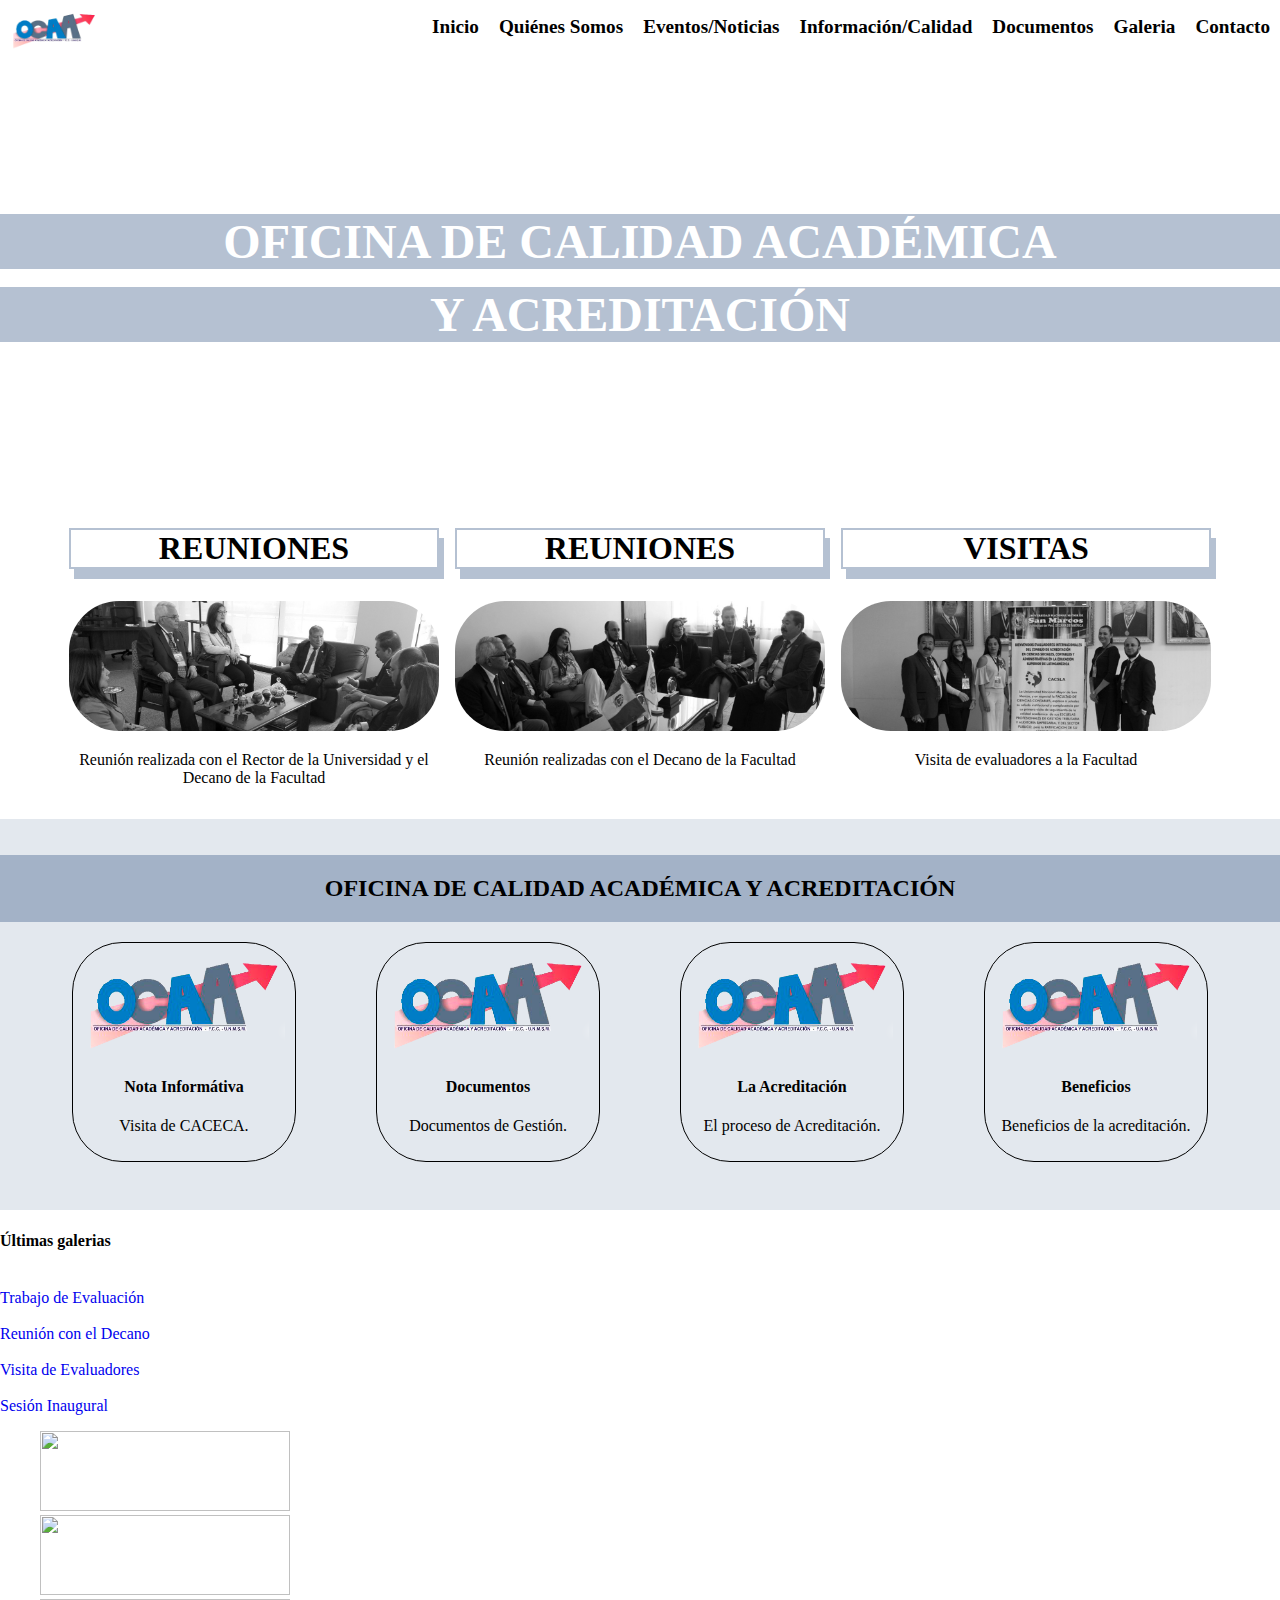
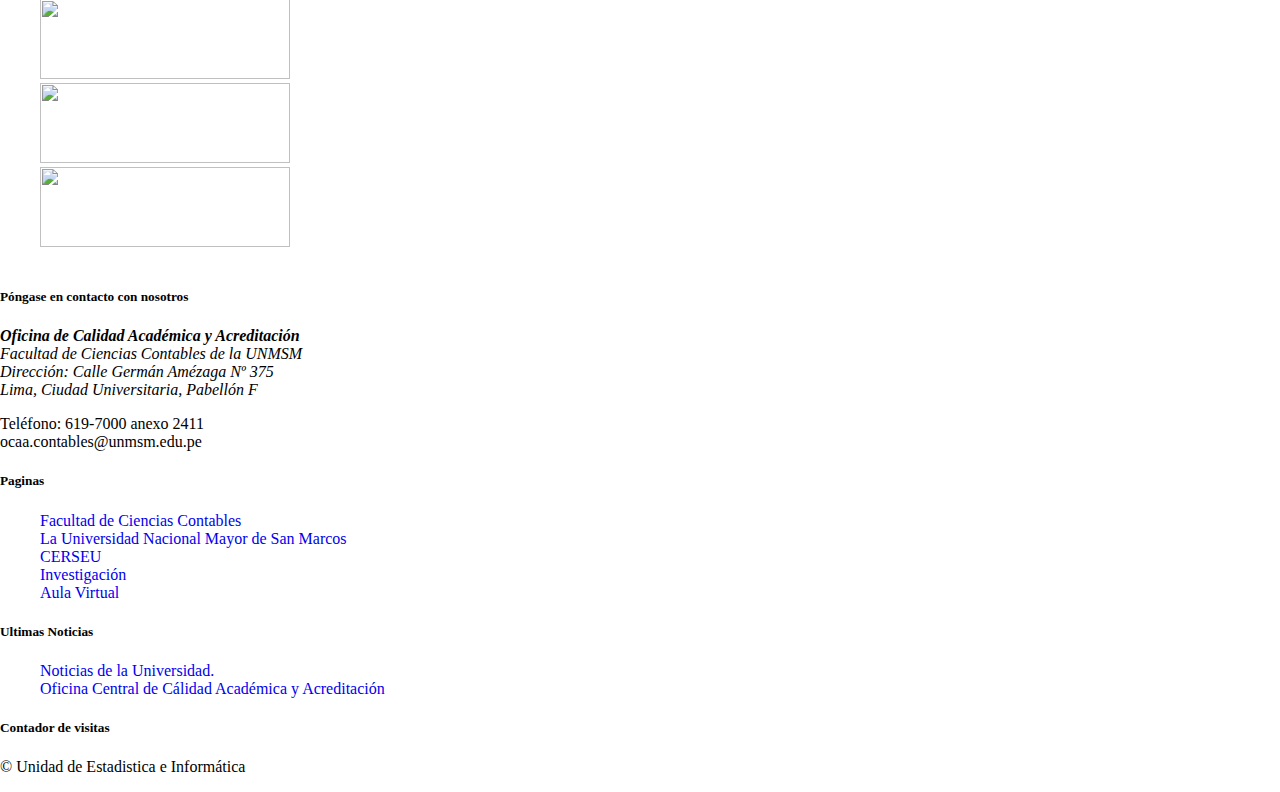
==== html/Index.html @ 667ca542 "Add files via upload" ====
<!DOCTYPE html>
<html lang="en">

<head>
    <meta charset="UTF-8">
    <meta http-equiv="X-UA-Compatible" content="IE=edge">
    <meta name="viewport" content="width=device-width, initial-scale=1.0">
    <title>Oficina de Calidad Académica y Acreditación</title>
    <link rel="stylesheet" href="/css/style.css">
    <link rel="icon" href="/img/logo-occaa.png" type="image/x-icon">

</head>

<body>
    <!-- start header -->
    <header>
        <div class="menu">
            <a href="index.html">
                <img src="/img/logo-occaa.png" />
            </a>
            <nav>
                <ul>
                    <li><a href="Index.html">Inicio</a></li>
                    <li><a href="#">Quiénes Somos<b class=" icon-angle-down"></b></a></li>
                    <li><a href="#">Eventos/Noticias<b class=" icon-angle-down"></b></a></li>
                    <li><a href="#">Información/Calidad<b class=" icon-angle-down"></b></a></li>
                    <li><a href="#">Documentos<b class=" icon-angle-down"></b></a></li>
                    <li><a href="#">Galeria<b class=" icon-angle-down"></b></a>
                    <li><a href="#">Contacto</a></li>
                </ul>
            </nav>
        </div>
        <section>
            <h1>OFICINA DE CALIDAD ACADÉMICA</h1>
            <br>
            <h1>Y ACREDITACIÓN</h1>
        </section>
    </header>
    <!-- end header -->
    <main>
        <article class="box">
            <section class="item">
                <h3>Reuniones</h3>
                <a href="http://ocaa.contabilidad.unmsm.edu.pe/galeria_visita_acreditacion22.07.html"><img
                        src="/img/ReunionRector.jpg" alt="" /></a>
                <p>Reunión realizada con el Rector de la Universidad y el Decano de la Facultad</p>
            </section>
            <section class="item">
                <h3>Reuniones</h3>
                <a href="http://ocaa.contabilidad.unmsm.edu.pe/galeria_visita_acreditacion22.07.html
                "><img src="/img/ReunionDecano.jpg" alt="" /></a>
                <p>Reunión realizadas con el Decano de la Facultad</p>
            </section>
            <section class="item">
                <h3 id="visita">Visitas</h3>
                <a href="http://ocaa.contabilidad.unmsm.edu.pe/galeria_visita_acreditacion23.07.html
                "><img src="/img/Visita.jpg" alt="" /></a>
                <p>Visita de evaluadores a la Facultad</p>
            </section>
        </article>
        <article class="content">
            <h2>OFICINA DE CALIDAD ACADÉMICA Y ACREDITACIÓN</h2>
            <a href="http://ocaa.contabilidad.unmsm.edu.pe/nota_caceca.html">
                <div class="info">
                    <img src="/img/logo-occaa.png" alt="">
                    <h4>Nota Informátiva</h4>
                    <p>Visita de CACECA.</p>
                </div>
            </a>
            <a href="http://ocaa.contabilidad.unmsm.edu.pe/documentos_gestion.html">
                <div class="info">
                    <img src="/img/logo-occaa.png" alt="">
                    <h4>Documentos</h4>
                    <p>Documentos de Gestión.</p>
                </div>
            </a>
            <a href="http://ocaa.contabilidad.unmsm.edu.pe/la_acreditacion.html">
                <div class="info">
                    <img src="/img/logo-occaa.png" alt="">
                    <h4>La Acreditación</h4>
                    <p>El proceso de Acreditación.</p>
                </div>
            </a>
            <a href="http://ocaa.contabilidad.unmsm.edu.pe/beneficios_acreditacion.html">
                <div class="info">
                    <img src="/img/logo-occaa.png" alt="">
                    <h4>Beneficios</h4>
                    <p>Beneficios de la acreditación.</p>
                </div>
            </a>
        </article>
        <article>
            <div class="row">
                <div class="col-lg-12">
                    <h4 class="heading">Últimas galerias</h4>
                    <div class="row">
                        <div class="container">
                            <div class="row">
                                <div class="col-lg-12">
                                    <div class="row">
                                        <div class="col-lg-3">
                                            <div class="box">
                                                <div class="icon">
                                                    <img src="img/works/5.jpg" alt="" />
                                                    <div class="box-bottom">
                                                        <a href="galeria_visita_acreditacion23.07.html"
                                                            target="blank">Trabajo de Evaluación</a>
                                                    </div>
                                                </div>
                                            </div>
                                        </div>

                                        <div class="col-lg-3">
                                            <div class="box">
                                                <div class="icon">
                                                    <img src="img/works/4.jpg" alt="" />
                                                    <div class="box-bottom">
                                                        <a href="galeria_visita_acreditacion22.07.html"
                                                            target="blank">Reunión con el Decano</a>
                                                    </div>
                                                </div>
                                            </div>
                                        </div>


                                        <div class="col-lg-3">
                                            <div class="box">
                                                <div class="icon">
                                                    <img src="img/works/3.jpg" alt="" />
                                                    <div class="box-bottom">
                                                        <a href="galeria_visita_evaluadores.html" target="blank">Visita
                                                            de Evaluadores</a>
                                                    </div>
                                                </div>
                                            </div>
                                        </div>

                                        <div class="col-lg-3">
                                            <div class="box">
                                                <div class="icon">
                                                    <img src="img/works/2.jpg" alt="" />
                                                    <div class="box-bottom">
                                                        <a href="galeria_sesion_inaugural.html" target="blank">Sesión
                                                            Inaugural</a>
                                                    </div>
                                                </div>
                                            </div>
                                        </div>


                                    </div>
        </article>
        <article id="inner-headline">
            <div class="container">
                <div class="row">

                    <ul id="carousel">
                        <li><a href="http://occaa.unmsm.edu.pe/" target="blank"><img width="250" height="80" alt=""
                                    src="img/ocaa.png" /></a></li>
                        <li><a href="https://www.sineace.gob.pe/" target="blank"><img width="250" height="80" alt=""
                                    src="img/sineace.jpg" /></a></li>
                        <li><a href="https://www.sunedu.gob.pe/" target="blank"><img width="250" height="80" alt=""
                                    src="img/sunedu.png" /></a></li>
                        <li><a href="http://occaa.unmsm.edu.pe/" target="blank"><img width="250" height="80" alt=""
                                    src="img/ocaa.png" /></a></li>
                        <li><a href="https://www.sineace.gob.pe/" target="blank"><img width="250" height="80" alt=""
                                    src="img/sineace.jpg" /></a></li>
                    </ul>
                </div>
            </div>
        </article>
    </main>
    <footer>
        <div class="container">
            <div class="row">
                <div class="col-lg-3">
                    <div class="widget">
                        <h5 class="widgetheading">Póngase en contacto con nosotros</h5>
                        <address>
                            <strong>Oficina de Calidad Académica y Acreditación</strong><br>
                            Facultad de Ciencias Contables de la UNMSM<br>
                            Dirección: Calle Germán Amézaga Nº 375 <br>
                            Lima, Ciudad Universitaria, Pabellón F
                        </address>
                        <p>
                            <i class="icon-phone"></i>Teléfono: 619-7000 anexo 2411<br>
                            <i class="icon-envelope-alt"></i>ocaa.contables@unmsm.edu.pe
                        </p>
                    </div>
                </div>
                <div class="col-lg-3">
                    <div class="widget">
                        <h5 class="widgetheading">Paginas</h5>
                        <ul class="link-list">
                            <li><a href="http://contabilidad.unmsm.edu.pe/" target="blank">Facultad de Ciencias
                                    Contables</a></li>
                            <li><a href="http://unmsm.edu.pe/" target="blank">La Universidad Nacional Mayor de San
                                    Marcos</a></li>
                            <li><a href="http://ceups.contabilidad.unmsm.edu.pe/" target="blank">CERSEU</a></li>
                            <li><a href="http://investigacion.contabilidad.unmsm.edu.pe/"
                                    target="blank">Investigación</a></li>
                            <li><a href="http://aulavirtual.contabilidad.unmsm.edu.pe/login/index.php"
                                    target="blank">Aula Virtual</a></li>
                        </ul>
                    </div>
                </div>
                <div class="col-lg-3">
                    <div class="widget">
                        <h5 class="widgetheading">Ultimas Noticias</h5>
                        <ul class="link-list">
                            <li><a href="http://www.unmsm.edu.pe/noticias/" target="blank">Noticias de la
                                    Universidad.</a></li>
                            <li><a href="http://occaa.unmsm.edu.pe/" target="blank">Oficina Central de Cálidad
                                    Académica y Acreditación</a></li>

                        </ul>
                    </div>
                </div>
                <div class="col-lg-3">
                    <div class="widget">
                        <h5 class="widgetheading">Contador de visitas</h5>
                        <div>
                            <script type="text/javascript"
                                src="https://counter3.fcs.ovh/private/counter.js?c=6e430f12d75ce36c3031a7ba580bb136"></script>
                            <noscript><a href="https://www.contadorvisitasgratis.com" title="contadores de visitas"><img
                                        src="https://counter3.fcs.ovh/private/contadorvisitasgratis.php?c=6e430f12d75ce36c3031a7ba580bb136"
                                        border="0" title="contadores de visitas"
                                        alt="contadores de visitas"></a></noscript>

                        </div>
                        <div class="clear">
                        </div>
                    </div>
                </div>
            </div>
        </div>
        <div id="sub-footer">
            <div class="container">
                <div class="row">
                    <div class="col-lg-6">
                        <div class="copyright">
                            <p>
                                <span>&copy; Unidad de Estadistica e Informática </span>
                            </p>
                        </div>
                    </div>

                </div>
            </div>
        </div>
    </footer>

    <a href="#" class="scrollup"><i class="fa fa-angle-up active"></i></a>
    <!-- javascript
    ================================================== -->
    <!-- Placed at the end of the document so the pages load faster -->
    <script src="js/jquery.js"></script>
    <script src="js/jquery.easing.1.3.js"></script>
    <script src="js/bootstrap.min.js"></script>
    <script src="js/jquery.fancybox.pack.js"></script>
    <script src="js/jquery.fancybox-media.js"></script>
    <script src="js/google-code-prettify/prettify.js"></script>
    <script src="js/portfolio/jquery.quicksand.js"></script>
    <script src="js/portfolio/setting.js"></script>
    <script src="js/jquery.flexslider.js"></script>
    <script src="js/animate.js"></script>
    <script src="js/custom.js"></script>
</body>

</html>
---- css/style.css ----
/* GENERAL */
li {
    list-style: none;
}

a {
    text-decoration: none;
}

/* FIN GENERAL */
body {
    display: grid;
    grid-template-areas:
        "header"
        "main"
        "footer";
    grid-template-columns: 1fr;
    margin: 0 auto;
}

/* HEADER */
header {
    grid-area: header;
    background-image: url("/img/Fachada_Facultad_Contabilidad_UNMSM.jpg");
    background-position: 50% 0 50% 50%;
    background-size: cover;
    background-repeat: no-repeat;
    max-height: 480px;
    margin: 0;
}

header section {
    padding: 10rem 0;
    text-align: center;
    align-items: center;
}

header section h1 {
    margin: 0;
    color: white;
    font-size: 3rem;
    font-weight: bold;
    background-color: rgba(163, 178, 199, 80%);
    /* display: inline-flex; */
}

header div a img {
    height: 40px;
    margin: 10px 0px 0px 10px;
}

.menu {
    margin: 0px;
}

nav {
    float: right;
    text-align: center;
}

nav ul {
    align-items: center;
    padding: 0px;
}

nav ul li {
    margin: 0px 5px 20px 5px;
    float: left;

}

nav ul li a {
    margin: 5px;
    color: black;
    font-weight: bold;
    font-size: 1.2rem;

}

nav ul li a:hover {
    background-color: rgb(213, 201, 199);
    color: white;
    transition-duration: 0.3s;
}

/* MAIN */
main {
    grid-area: main;
}

article.box {
    display: flex;
    flex-direction: row;
    flex-wrap: wrap;
    gap: 1rem;
    justify-content: center;
    text-align: center;
    padding: 1rem 1rem;
    position: relative;
}

.item {
    max-width: 370px
}

section.item h3 {
    box-shadow: 5px 10px #a3b2c7cc;
    border: 2px solid rgba(163, 178, 199, 80%);
    text-transform: uppercase;
    font-size: 2rem;
    transition: 0.3s all;
    /* position:absolute; */
    transition: 0.3s all;
    /* transform: translate(50%); */
    z-index: 2;
}

/* #visita{
    transform: translate(100%);
} */
section.item img {
    filter: grayscale(1);
    top: 0;
    width: 100%;
    height: auto;
    object-fit: cover;
    border-radius: 50px;
}

/* section.item:hover > h3{
    opacity: 0;
} */
section.item img:hover {
    filter: grayscale(0);
}
.content {
    text-align: center;
    align-items: center;
    justify-content: center;
    background-color: rgba(163, 178, 199, 30%);
    display: flex;
    flex-direction: row;
    gap: 0 5rem;
    flex-wrap: wrap;
    padding: 1rem 0 3rem 0;
}
.content > h2{
    background-color: rgba(163, 178, 199, 100%);
    width: 100%;
    padding: 20px 0 20px 0;
}
.info{
    color: black;
    padding: 10px;
    border: 1px solid black ;
    border-radius: 50px;
}
.info img{
    width: 202px;
    height: 100px;
}
.info:hover{
    box-shadow: 5px 10px;
    background-color: white;
}
/* @MEDIA QUERY */
@media screen and (max-width:965px) {
    nav ul li a {
        font-size: 1.0rem;
    }

    header div a img {
        height: 35px;
    }
}

@media screen and (max-width:835px) {
    nav ul li a {
        font-size: 0.95rem;
    }

    header div a img {
        height: 30px;
    }

    header section h1 {
        display: inline;
        padding: 1px;
    }
}

@media screen and (max-width:798px) {
    nav ul li a {
        font-size: 0.9rem;
    }

    header div a img {
        height: 30px;
    }
}

@media screen and (max-width:765px) {
    nav ul li a {
        font-size: 0.85rem;
    }

    header div a img {
        height: 25px;
    }
}

@media screen and (max-width:725px) {
    nav ul li a {
        font-size: 0.80rem;
    }

    header div a img {
        height: 25px;
    }
}

@media screen and (max-width:700px) {
    nav ul li a {
        font-size: 0.75rem;
    }

    header div a img {
        height: 25px;
    }
}

@media screen and (max-width:670px) {
    nav ul li a {
        font-size: 0.70rem;
    }

    header div a img {
        height: 25px;
    }
}

@media screen and (max-width:640px) {
    nav ul li a {
        font-size: 0.65rem;
    }

    header div a img {
        height: 25px;
    }
}

@media screen and (max-width:610px) {
    nav ul li a {
        font-size: 0.63rem;
    }

    header div a img {
        height: 20px;
    }
}
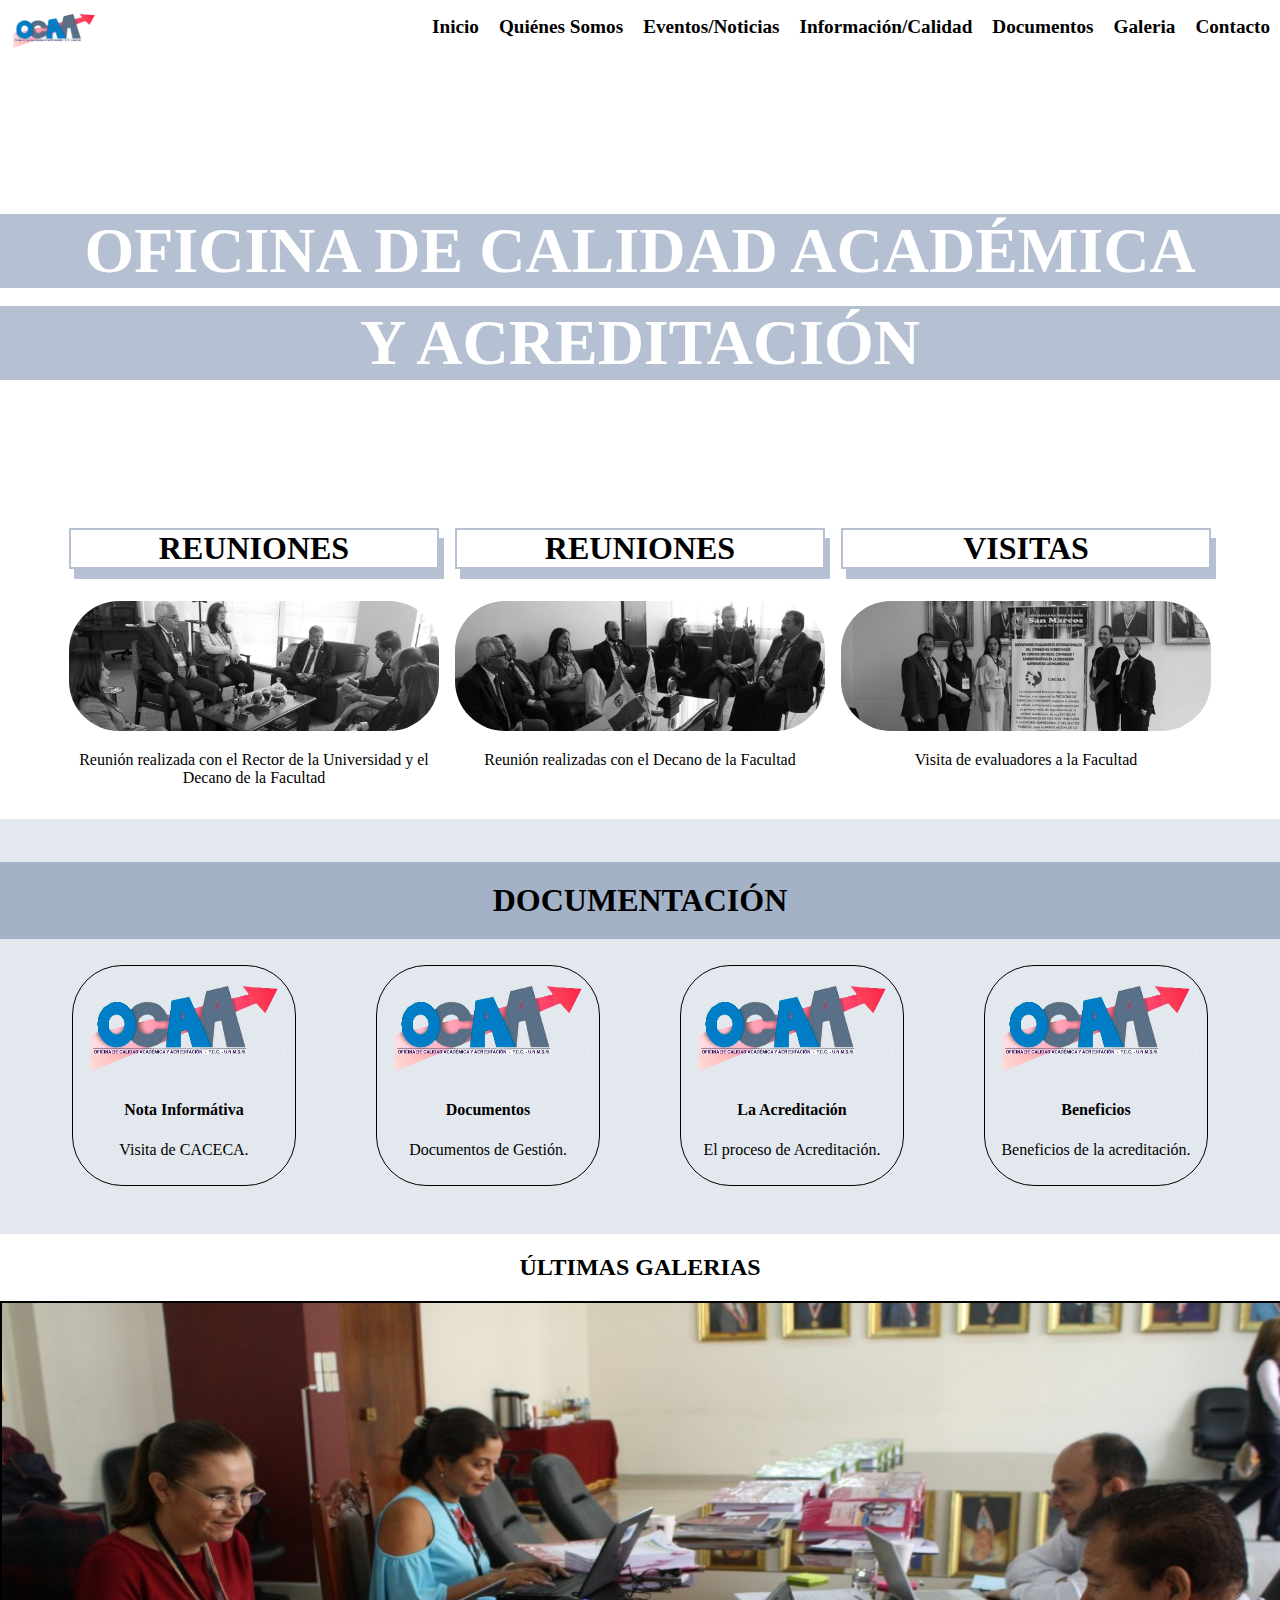
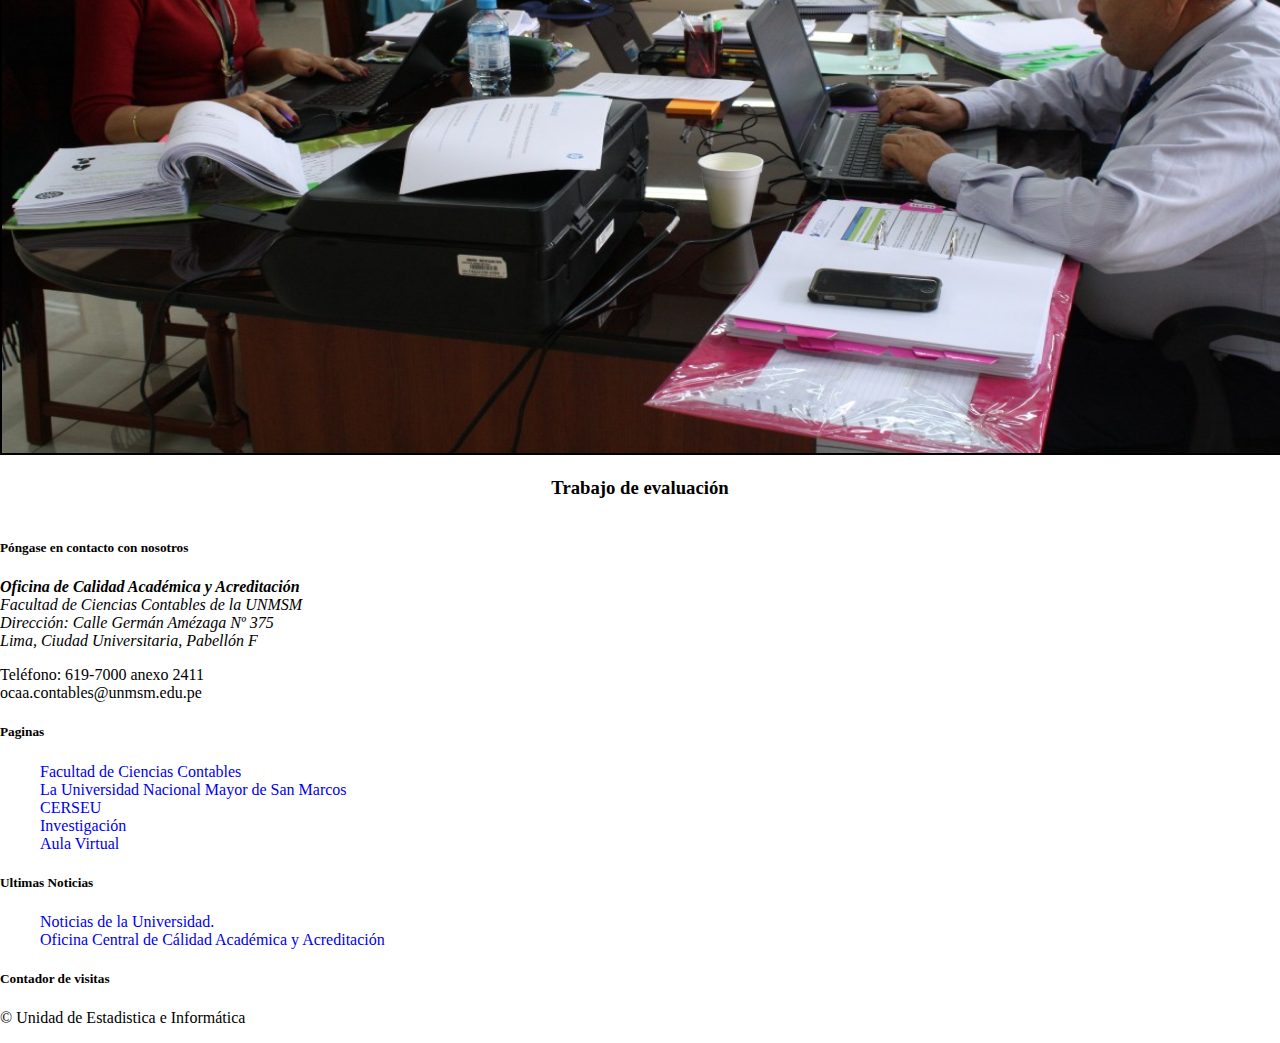
==== commit 777c4701: "Avance slider" ====
--- a/html/Index.html
+++ b/html/Index.html
@@ -59,7 +59,7 @@
             </section>
         </article>
         <article class="content">
-            <h2>OFICINA DE CALIDAD ACADÉMICA Y ACREDITACIÓN</h2>
+            <h2>DOCUMENTACIÓN</h2>
             <a href="http://ocaa.contabilidad.unmsm.edu.pe/nota_caceca.html">
                 <div class="info">
                     <img src="/img/logo-occaa.png" alt="">
@@ -89,84 +89,15 @@
                 </div>
             </a>
         </article>
-        <article>
-            <div class="row">
-                <div class="col-lg-12">
-                    <h4 class="heading">Últimas galerias</h4>
-                    <div class="row">
-                        <div class="container">
-                            <div class="row">
-                                <div class="col-lg-12">
-                                    <div class="row">
-                                        <div class="col-lg-3">
-                                            <div class="box">
-                                                <div class="icon">
-                                                    <img src="img/works/5.jpg" alt="" />
-                                                    <div class="box-bottom">
-                                                        <a href="galeria_visita_acreditacion23.07.html"
-                                                            target="blank">Trabajo de Evaluación</a>
-                                                    </div>
-                                                </div>
-                                            </div>
-                                        </div>
-
-                                        <div class="col-lg-3">
-                                            <div class="box">
-                                                <div class="icon">
-                                                    <img src="img/works/4.jpg" alt="" />
-                                                    <div class="box-bottom">
-                                                        <a href="galeria_visita_acreditacion22.07.html"
-                                                            target="blank">Reunión con el Decano</a>
-                                                    </div>
-                                                </div>
-                                            </div>
-                                        </div>
-
-
-                                        <div class="col-lg-3">
-                                            <div class="box">
-                                                <div class="icon">
-                                                    <img src="img/works/3.jpg" alt="" />
-                                                    <div class="box-bottom">
-                                                        <a href="galeria_visita_evaluadores.html" target="blank">Visita
-                                                            de Evaluadores</a>
-                                                    </div>
-                                                </div>
-                                            </div>
-                                        </div>
-
-                                        <div class="col-lg-3">
-                                            <div class="box">
-                                                <div class="icon">
-                                                    <img src="img/works/2.jpg" alt="" />
-                                                    <div class="box-bottom">
-                                                        <a href="galeria_sesion_inaugural.html" target="blank">Sesión
-                                                            Inaugural</a>
-                                                    </div>
-                                                </div>
-                                            </div>
-                                        </div>
-
-
-                                    </div>
-        </article>
-        <article id="inner-headline">
-            <div class="container">
-                <div class="row">
-
-                    <ul id="carousel">
-                        <li><a href="http://occaa.unmsm.edu.pe/" target="blank"><img width="250" height="80" alt=""
-                                    src="img/ocaa.png" /></a></li>
-                        <li><a href="https://www.sineace.gob.pe/" target="blank"><img width="250" height="80" alt=""
-                                    src="img/sineace.jpg" /></a></li>
-                        <li><a href="https://www.sunedu.gob.pe/" target="blank"><img width="250" height="80" alt=""
-                                    src="img/sunedu.png" /></a></li>
-                        <li><a href="http://occaa.unmsm.edu.pe/" target="blank"><img width="250" height="80" alt=""
-                                    src="img/ocaa.png" /></a></li>
-                        <li><a href="https://www.sineace.gob.pe/" target="blank"><img width="250" height="80" alt=""
-                                    src="img/sineace.jpg" /></a></li>
-                    </ul>
-                </div>
+        <article class="pictures">
+            <h2>ÚLTIMAS GALERIAS</h2>
+            <div class="slider">
+                <ul>
+                    <li><img src="/img/Trabajo evaluacion.jpg" alt=""><h3>Trabajo de evaluación</h3></li>
+                    <li><img src="/img/Reunion con el decano.jpg" alt=""></li>
+                    <li><img src="/img/Visita evaluadores.jpg" alt=""></li>
+                    <li><img src="/img/Sesion Inugural.jpg" alt=""></li>
+                </ul>
             </div>
         </article>
     </main>
--- a/css/style.css
+++ b/css/style.css
@@ -38,7 +38,7 @@
 header section h1 {
     margin: 0;
     color: white;
-    font-size: 3rem;
+    font-size: 4rem;
     font-weight: bold;
     background-color: rgba(163, 178, 199, 80%);
     /* display: inline-flex; */
@@ -87,7 +87,7 @@
 main {
     grid-area: main;
 }
-
+    /* BOX */
 article.box {
     display: flex;
     flex-direction: row;
@@ -133,6 +133,7 @@
 section.item img:hover {
     filter: grayscale(0);
 }
+    /* CONTENT */
 .content {
     text-align: center;
     align-items: center;
@@ -143,11 +144,14 @@
     gap: 0 5rem;
     flex-wrap: wrap;
     padding: 1rem 0 3rem 0;
+    position: relative;
 }
 .content > h2{
+    font-size: 2rem;
     background-color: rgba(163, 178, 199, 100%);
     width: 100%;
     padding: 20px 0 20px 0;
+    display: inline;
 }
 .info{
     color: black;
@@ -163,6 +167,51 @@
     box-shadow: 5px 10px;
     background-color: white;
 }
+
+    /*PICTURE */
+.pictures{
+    text-align: center;
+}
+.slider{
+    width: 100%;
+    margin: auto;
+    overflow: hidden;
+    position: relative;
+}
+.sliders ul h3{
+    z-index: 2;
+    position: absolute;
+}
+.slider ul li img{
+    width: 100%;
+    height: 750px;
+    border: 2px solid black;
+}
+.slider ul{
+    padding: 0;
+    margin: 0;
+    display: flex;
+    width: 400%;
+
+    animation: slider 18s infinite;
+    animation-timing-function: linear;
+}
+.slider li{
+    width: 100%;
+}
+
+/* ANIMACIONES */
+@keyframes slider{
+    0% {margin-left: 0;}
+    20% {margin-left: 0;}
+    25% {margin-left: -100%;}
+    45% {margin-left: -100%;}
+    50% {margin-left: -200%;}
+    70% {margin-left: -200%;}
+    75% {margin-left: -300%;}
+    100% {margin-left: -300%;}
+}
+
 /* @MEDIA QUERY */
 @media screen and (max-width:965px) {
     nav ul li a {
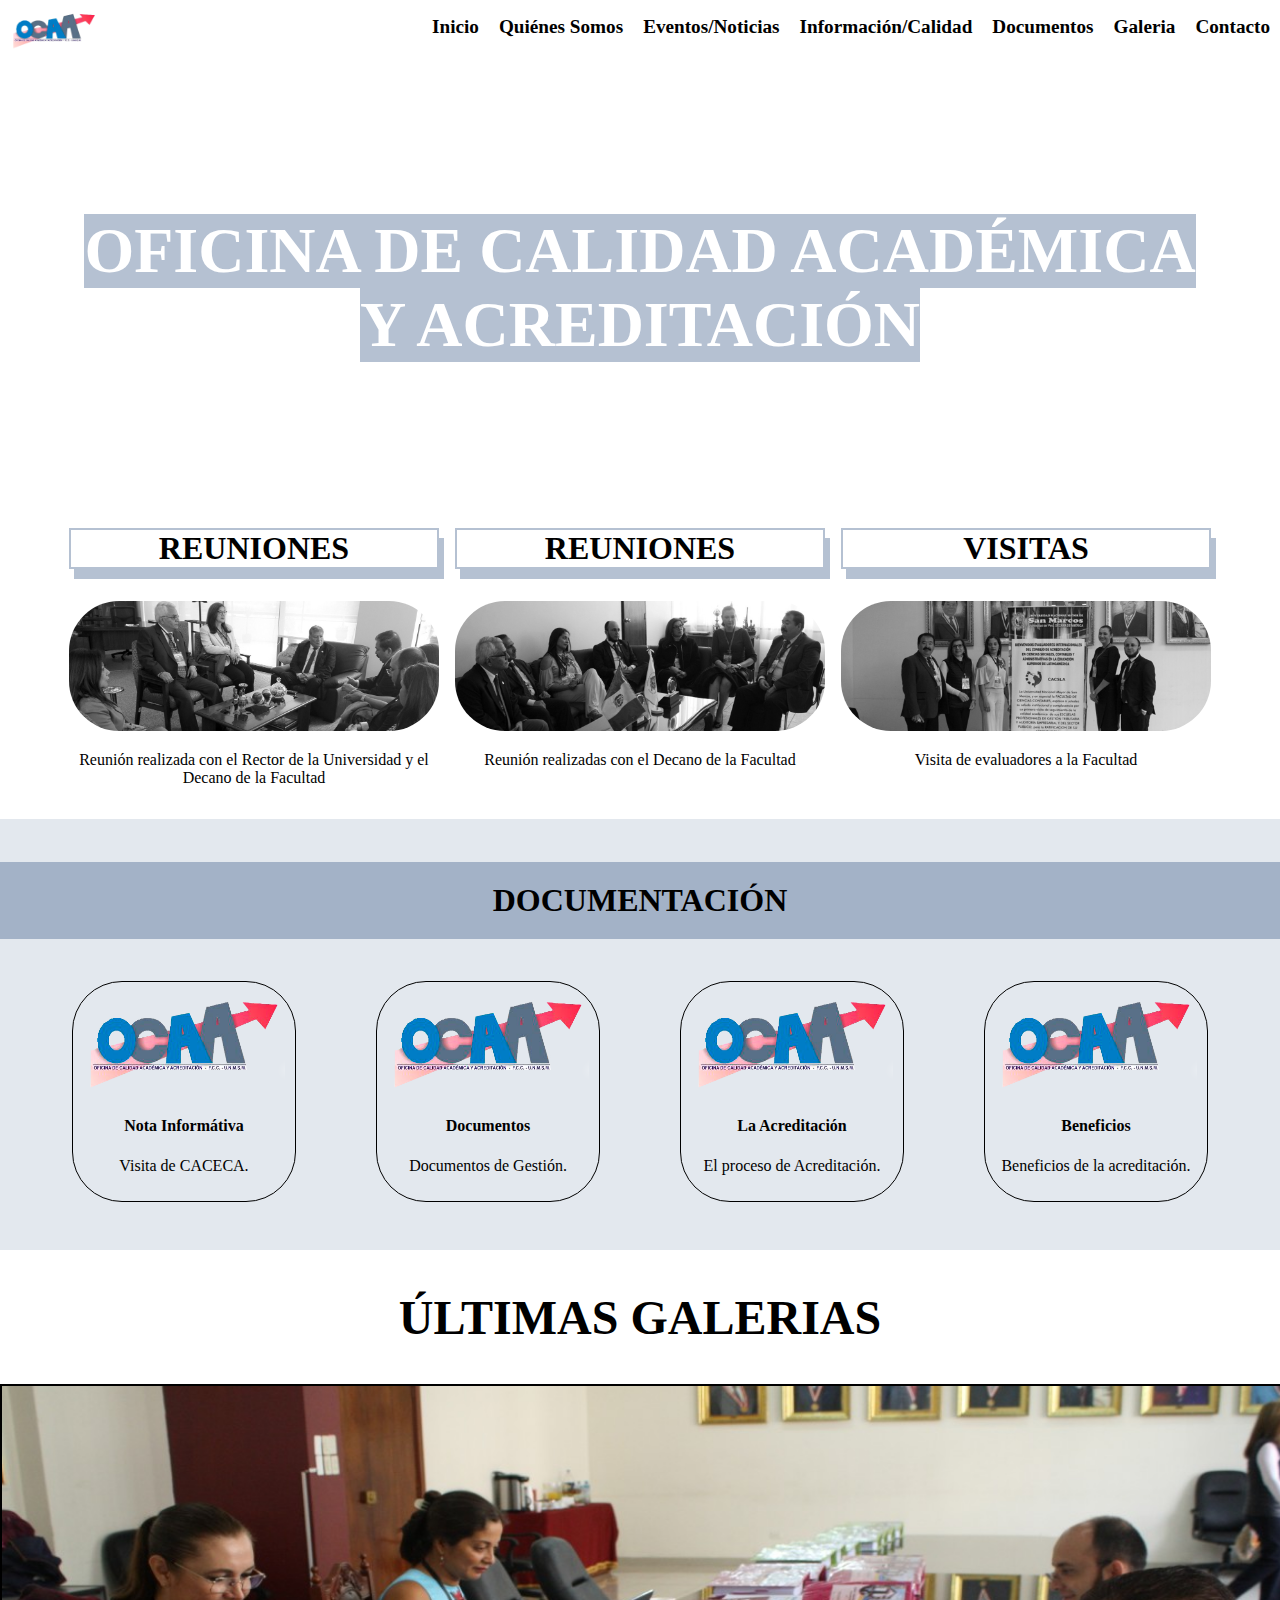
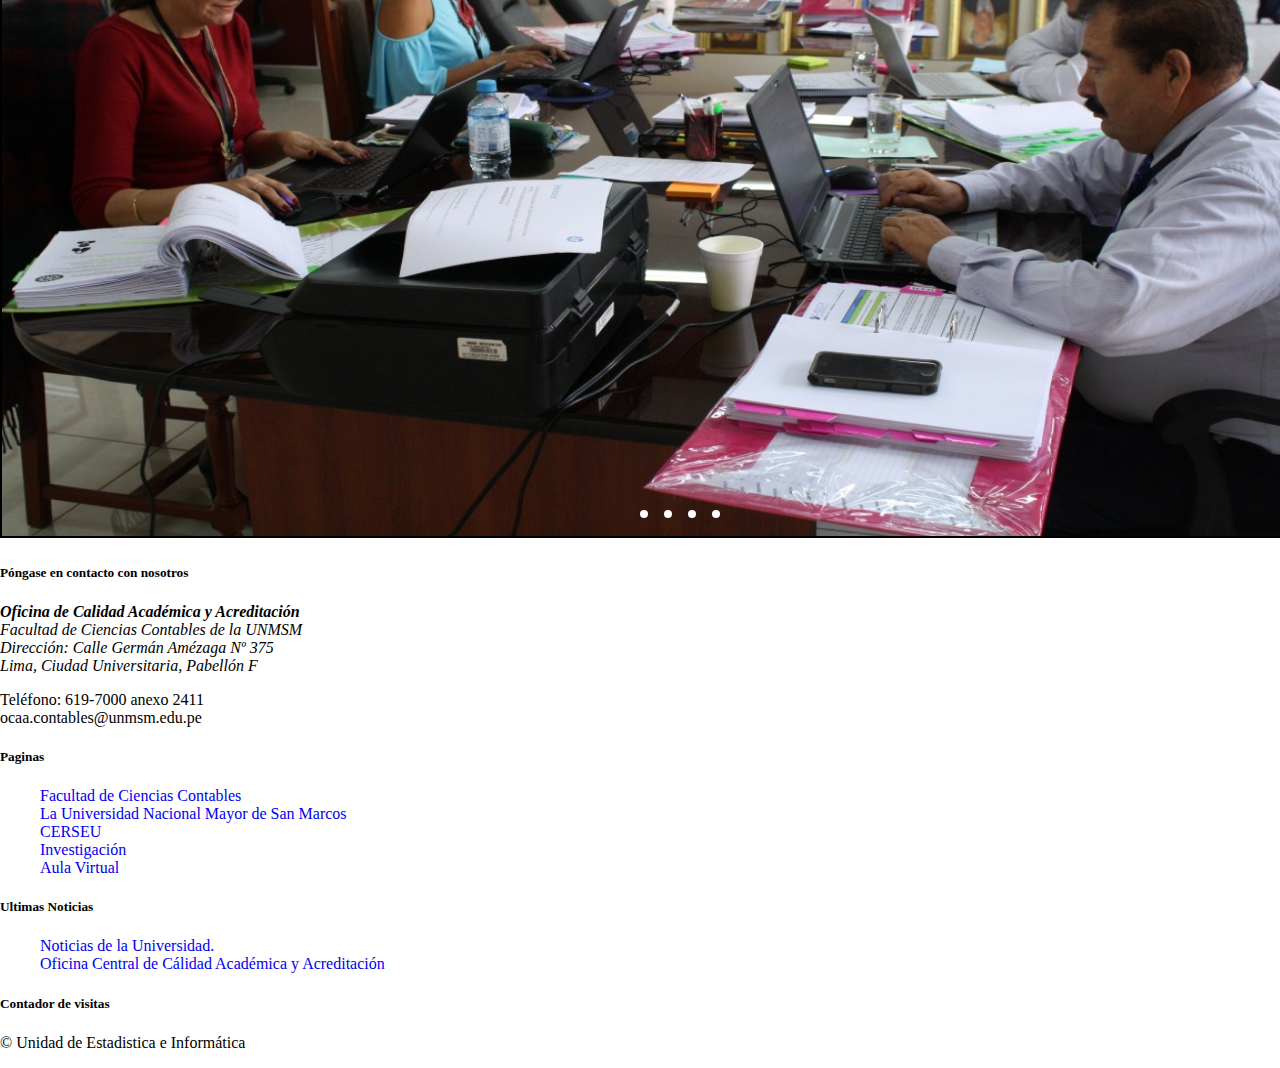
==== commit 306e6643: "Bottom Slider" ====
--- a/html/Index.html
+++ b/html/Index.html
@@ -91,14 +91,20 @@
         </article>
         <article class="pictures">
             <h2>ÚLTIMAS GALERIAS</h2>
-            <div class="slider">
+            <section class="slider">
                 <ul>
-                    <li><img src="/img/Trabajo evaluacion.jpg" alt=""><h3>Trabajo de evaluación</h3></li>
-                    <li><img src="/img/Reunion con el decano.jpg" alt=""></li>
-                    <li><img src="/img/Visita evaluadores.jpg" alt=""></li>
-                    <li><img src="/img/Sesion Inugural.jpg" alt=""></li>
+                    <li><img id="slider-1" src="/img/Trabajo evaluacion.jpg" alt=""></li>
+                    <li><img id="slider-2" src="/img/Reunion con el decano.jpg" alt=""></li>
+                    <li><img id="slider-3" src="/img/Visita evaluadores.jpg" alt=""></li>
+                    <li><img id="slider-4" src="/img/Sesion Inugural.jpg" alt=""></li>
                 </ul>
-            </div>
+                <div class="slider-bottom">
+                    <a href="#slider-1"></a>
+                    <a href="#slider-2"></a>
+                    <a href="#slider-3"></a>
+                    <a href="#slider-4"></a>
+                </div>
+            </section>
         </article>
     </main>
     <footer>
--- a/css/style.css
+++ b/css/style.css
@@ -41,7 +41,7 @@
     font-size: 4rem;
     font-weight: bold;
     background-color: rgba(163, 178, 199, 80%);
-    /* display: inline-flex; */
+    display: inline-flex;
 }
 
 header div a img {
@@ -141,7 +141,7 @@
     background-color: rgba(163, 178, 199, 30%);
     display: flex;
     flex-direction: row;
-    gap: 0 5rem;
+    gap: 1rem 5rem;
     flex-wrap: wrap;
     padding: 1rem 0 3rem 0;
     position: relative;
@@ -159,6 +159,7 @@
     border: 1px solid black ;
     border-radius: 50px;
 }
+
 .info img{
     width: 202px;
     height: 100px;
@@ -168,20 +169,21 @@
     background-color: white;
 }
 
-    /*PICTURE */
+    /*PICTURES */
 .pictures{
     text-align: center;
+}
+.pictures h2{
+    font-size: 3rem;
 }
 .slider{
     width: 100%;
     margin: auto;
     overflow: hidden;
     position: relative;
-}
-.sliders ul h3{
-    z-index: 2;
-    position: absolute;
-}
+    z-index: 1;
+}
+
 .slider ul li img{
     width: 100%;
     height: 750px;
@@ -200,6 +202,23 @@
     width: 100%;
 }
 
+.slider-bottom{
+    display: flex;
+    column-gap: 1rem;
+    position: absolute;
+    bottom: 1.5rem;
+    left: 50%;
+    /* transform: translateX(-50%); */
+    z-index: 2;
+}
+
+.slider-bottom a{
+
+    width: .5rem;
+    height: .5rem;
+    border-radius: 50%;
+    background-color: #ffff;
+}
 /* ANIMACIONES */
 @keyframes slider{
     0% {margin-left: 0;}
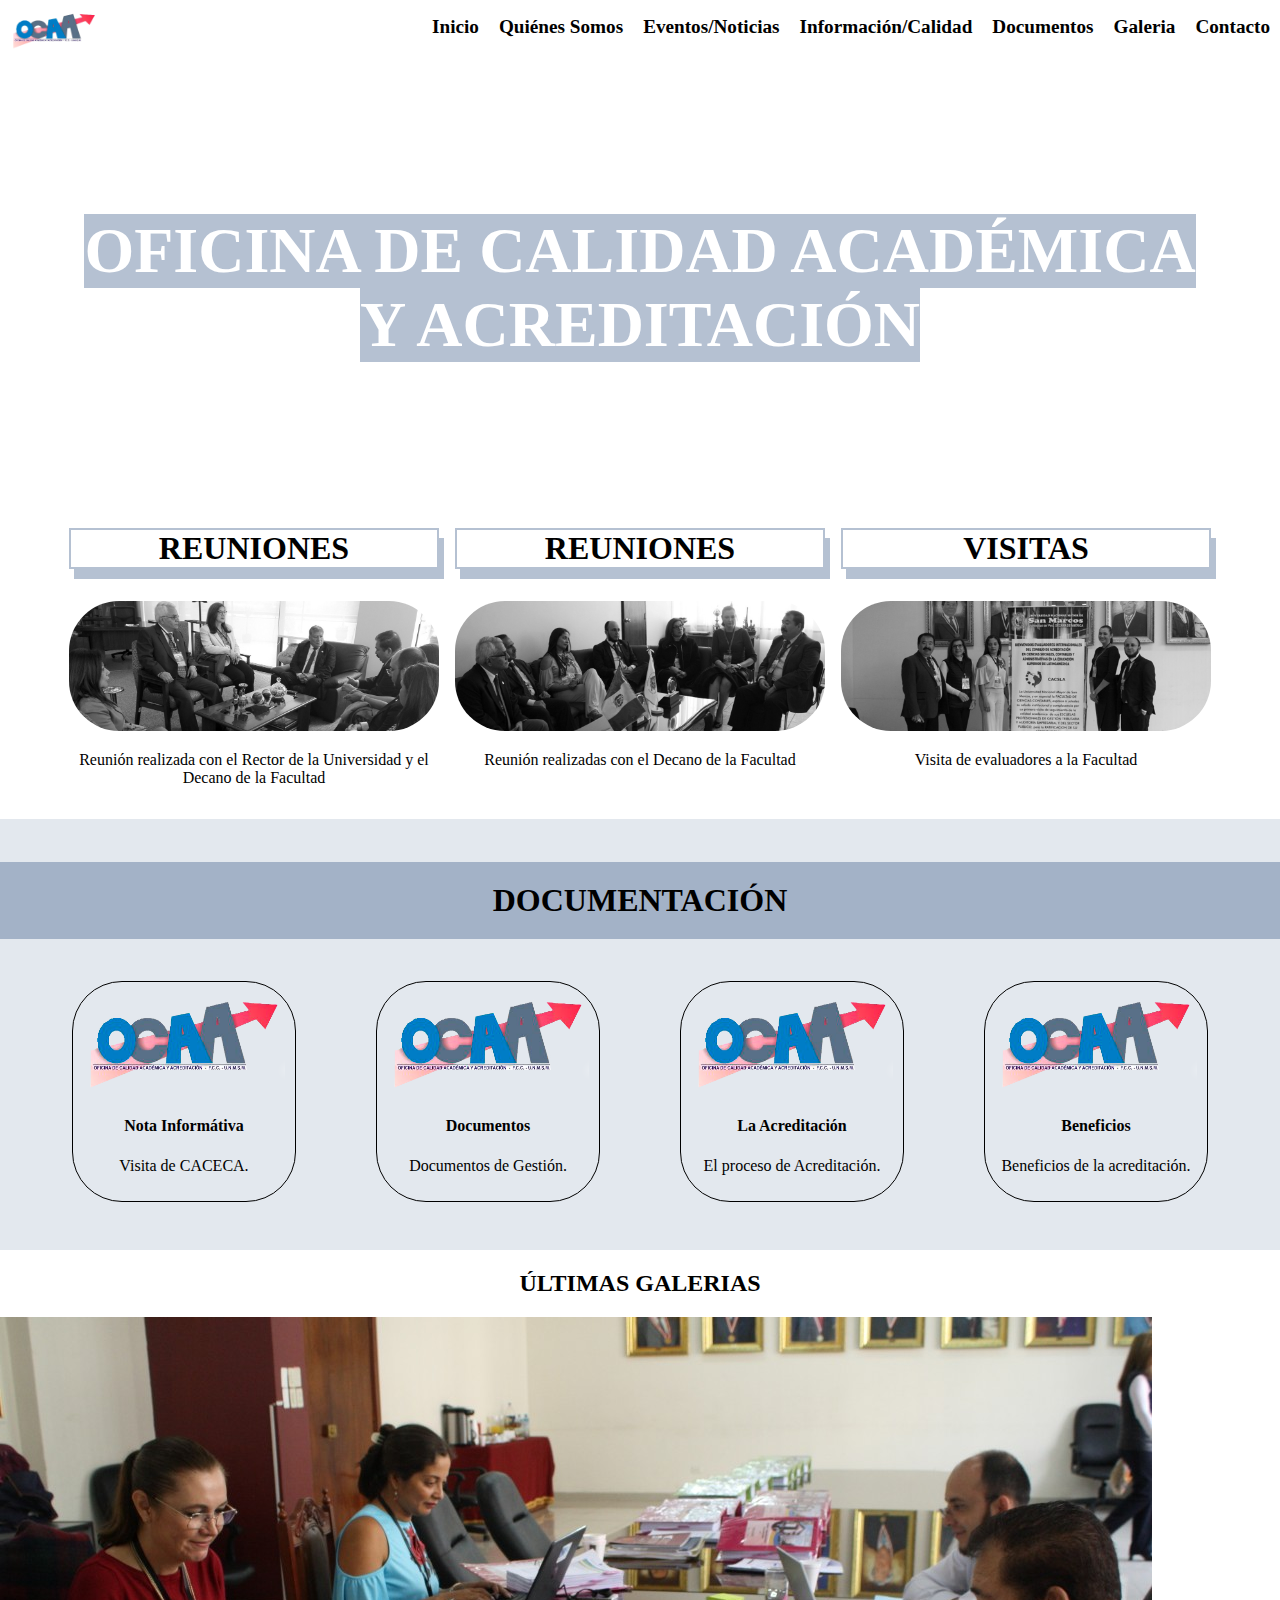
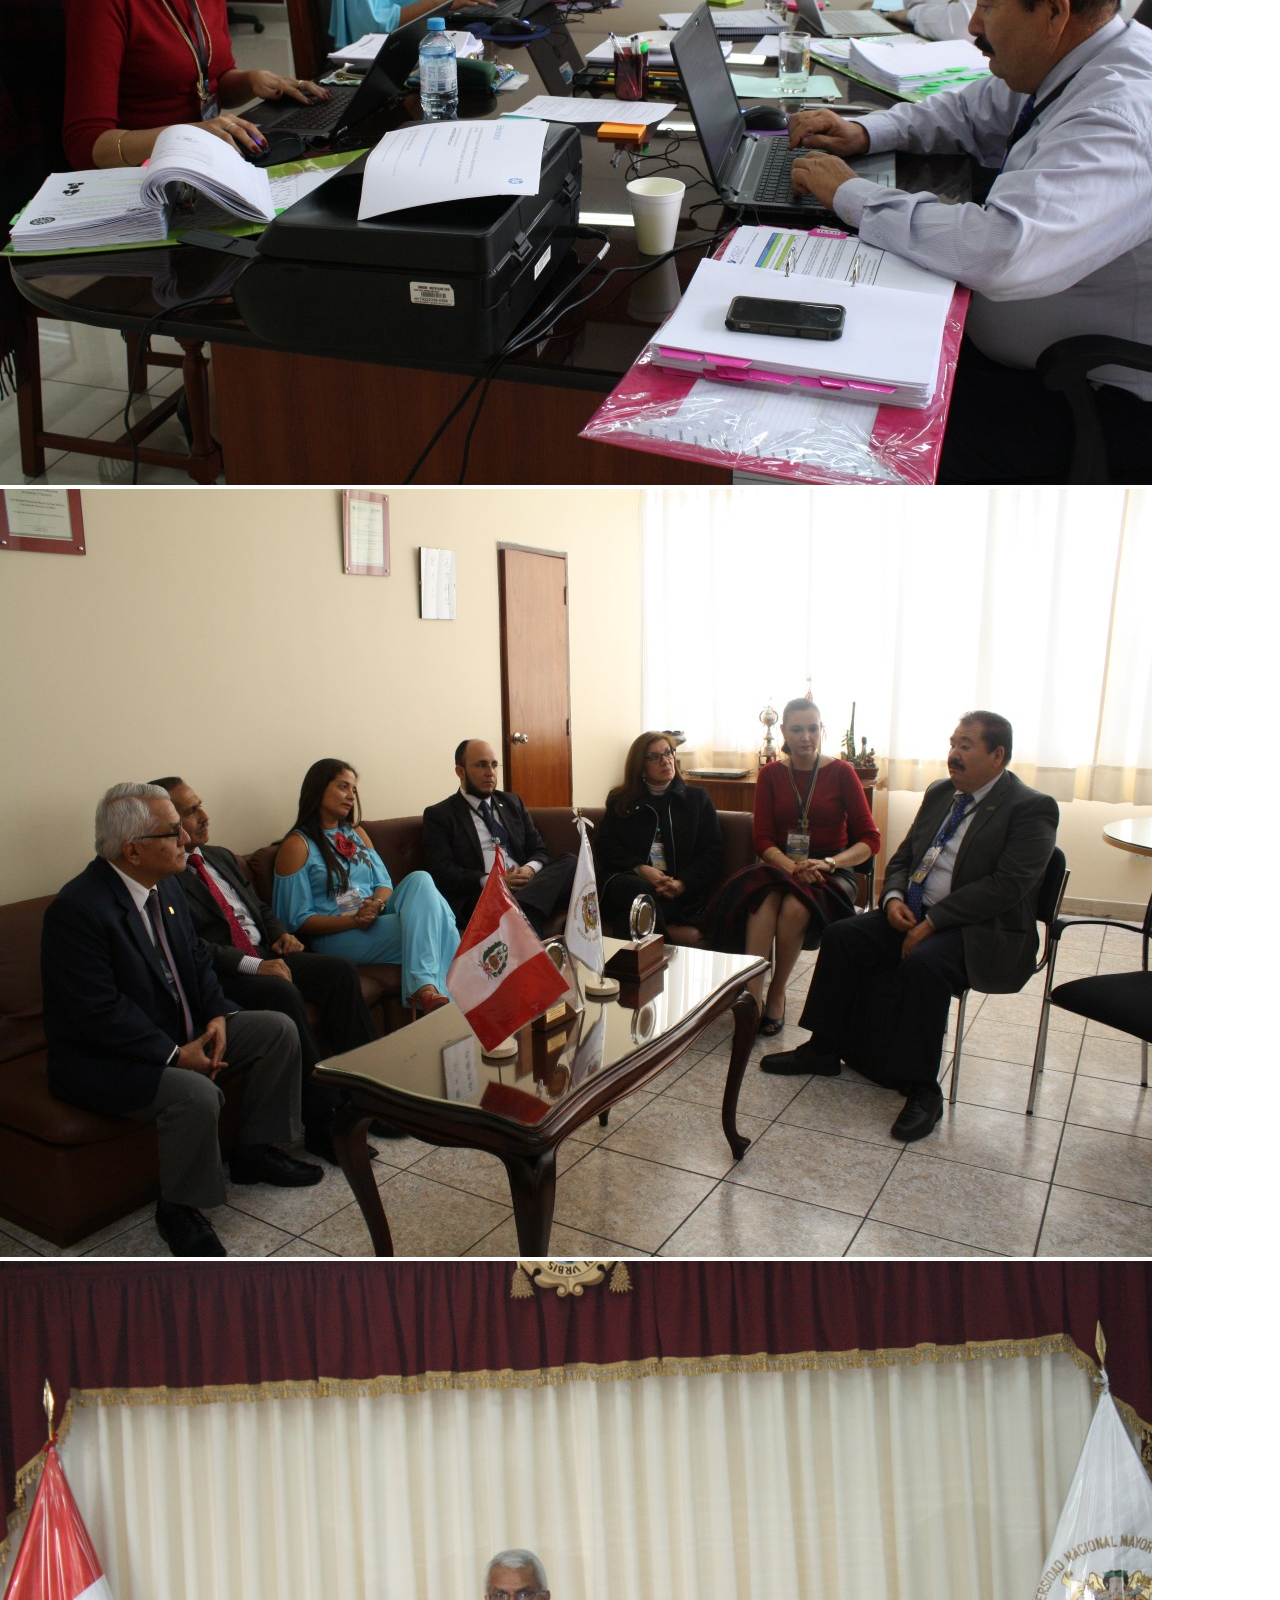
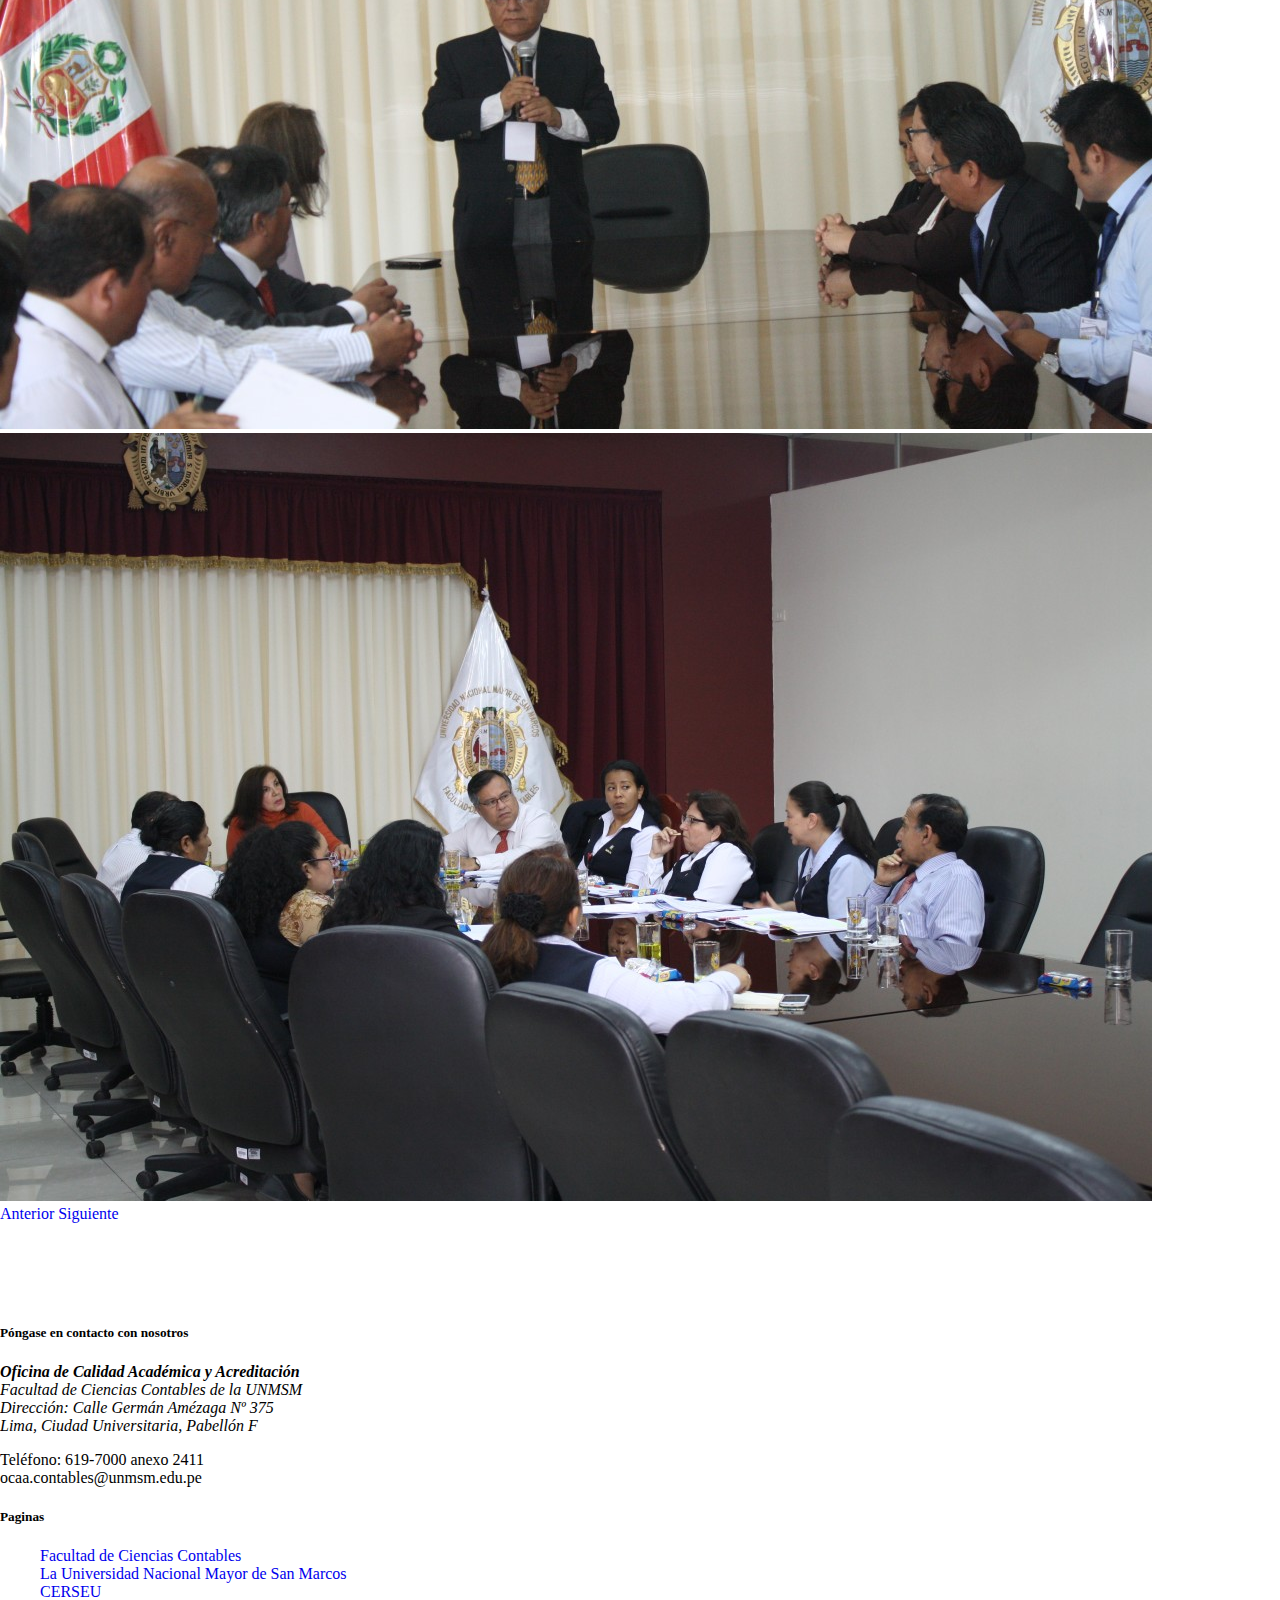
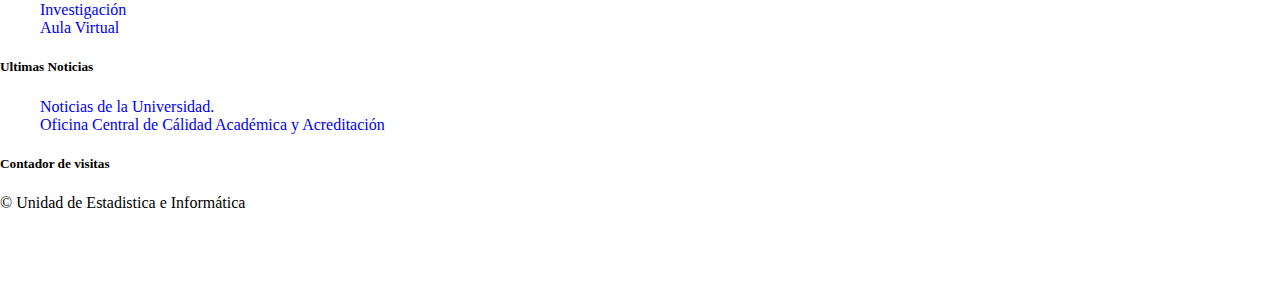
==== commit b7b1f251: "button" ====
--- a/html/Index.html
+++ b/html/Index.html
@@ -8,6 +8,7 @@
     <title>Oficina de Calidad Académica y Acreditación</title>
     <link rel="stylesheet" href="/css/style.css">
     <link rel="icon" href="/img/logo-occaa.png" type="image/x-icon">
+    <link href="https://cdn.jsdelivr.net/npm/bootstrap@5.0.2/dist/css/bootstrap.min.css" rel="stylesheet" integrity="sha384-EVSTQN3/azprG1Anm3QDgpJLIm9Nao0Yz1ztcQTwFspd3yD65VohhpuuCOmLASjC" crossorigin="anonymous">
 
 </head>
 
@@ -89,22 +90,36 @@
                 </div>
             </a>
         </article>
-        <article class="pictures">
+        <article id="slider-box" class="carousel slide" data-ride="carousel">
             <h2>ÚLTIMAS GALERIAS</h2>
-            <section class="slider">
-                <ul>
-                    <li><img id="slider-1" src="/img/Trabajo evaluacion.jpg" alt=""></li>
-                    <li><img id="slider-2" src="/img/Reunion con el decano.jpg" alt=""></li>
-                    <li><img id="slider-3" src="/img/Visita evaluadores.jpg" alt=""></li>
-                    <li><img id="slider-4" src="/img/Sesion Inugural.jpg" alt=""></li>
-                </ul>
-                <div class="slider-bottom">
-                    <a href="#slider-1"></a>
-                    <a href="#slider-2"></a>
-                    <a href="#slider-3"></a>
-                    <a href="#slider-4"></a>
-                </div>
-            </section>
+            <ol class="carousel-indicators">
+                <li data-target="#slider-box" data-slide-to="0" class="active"></li>
+                <li data-target="#slider-box" data-slide-to="1"></li>
+                <li data-target="#slider-box" data-slide-to="2"></li>
+                <li data-target="#slider-box" data-slide-to="3"></li>
+            </ol>
+            <div class="carousel-inner">
+                <div class="carousel-item active">
+                    <img src="/img/Trabajo evaluacion.jpg" alt="" class="d-block w-100">
+                </div>
+                <div class="carousel-item">
+                    <img src="/img/Reunion con el decano.jpg" alt="" class="d-block w-100">
+                </div>
+                <div class="carousel-item">
+                    <img src="/img/Visita evaluadores.jpg" alt="" class="d-block w-100">
+                </div>
+                <div class="carousel-item">
+                    <img src="/img/Sesion Inugural.jpg" alt="" class="d-block w-100">
+                </div>
+            </div>
+            <a href="#slider-box" class="carousel-control-prev" role="button" data-slide="prev">
+                <span class="carousel-control-prev-icon" aria-hidden="true"></span>
+                <span class="visually-hidden">Anterior</span>
+            </a>
+            <a href="#slider-box" class="carousel-control-next" role="button" data-slide="next">
+                <span class="carousel-control-next-icon" aria-hidden="true"></span>
+                <span class="visually-hidden">Siguiente</span>
+            </a>
         </article>
     </main>
     <footer>
@@ -191,7 +206,7 @@
     <!-- javascript
     ================================================== -->
     <!-- Placed at the end of the document so the pages load faster -->
-    <script src="js/jquery.js"></script>
+    <!--     <script src="js/jquery.js"></script>
     <script src="js/jquery.easing.1.3.js"></script>
     <script src="js/bootstrap.min.js"></script>
     <script src="js/jquery.fancybox.pack.js"></script>
@@ -201,7 +216,8 @@
     <script src="js/portfolio/setting.js"></script>
     <script src="js/jquery.flexslider.js"></script>
     <script src="js/animate.js"></script>
-    <script src="js/custom.js"></script>
+    <script src="js/custom.js"></script> -->
+    <script src="https://cdn.jsdelivr.net/npm/bootstrap@5.0.2/dist/js/bootstrap.bundle.min.js" integrity="sha384-MrcW6ZMFYlzcLA8Nl+NtUVF0sA7MsXsP1UyJoMp4YLEuNSfAP+JcXn/tWtIaxVXM" crossorigin="anonymous"></script>
 </body>
 
 </html>--- a/css/style.css
+++ b/css/style.css
@@ -87,7 +87,8 @@
 main {
     grid-area: main;
 }
-    /* BOX */
+
+/* BOX */
 article.box {
     display: flex;
     flex-direction: row;
@@ -133,7 +134,8 @@
 section.item img:hover {
     filter: grayscale(0);
 }
-    /* CONTENT */
+
+/* CONTENT */
 .content {
     text-align: center;
     align-items: center;
@@ -146,89 +148,79 @@
     padding: 1rem 0 3rem 0;
     position: relative;
 }
-.content > h2{
+
+.content>h2 {
     font-size: 2rem;
     background-color: rgba(163, 178, 199, 100%);
     width: 100%;
     padding: 20px 0 20px 0;
     display: inline;
 }
-.info{
+.content a{
+    text-decoration: none;
+}
+.info {
     color: black;
     padding: 10px;
-    border: 1px solid black ;
+    border: 1px solid black;
     border-radius: 50px;
 }
 
-.info img{
+.info img {
     width: 202px;
     height: 100px;
 }
-.info:hover{
+
+.info:hover {
     box-shadow: 5px 10px;
     background-color: white;
 }
 
-    /*PICTURES */
-.pictures{
-    text-align: center;
-}
-.pictures h2{
-    font-size: 3rem;
-}
-.slider{
-    width: 100%;
-    margin: auto;
-    overflow: hidden;
-    position: relative;
-    z-index: 1;
-}
-
-.slider ul li img{
-    width: 100%;
-    height: 750px;
-    border: 2px solid black;
-}
-.slider ul{
-    padding: 0;
-    margin: 0;
-    display: flex;
-    width: 400%;
-
-    animation: slider 18s infinite;
-    animation-timing-function: linear;
-}
-.slider li{
-    width: 100%;
-}
-
-.slider-bottom{
-    display: flex;
-    column-gap: 1rem;
-    position: absolute;
-    bottom: 1.5rem;
-    left: 50%;
-    /* transform: translateX(-50%); */
-    z-index: 2;
-}
-
-.slider-bottom a{
-
-    width: .5rem;
-    height: .5rem;
-    border-radius: 50%;
-    background-color: #ffff;
-}
+/*PICTURES */
+h2{
+    text-align: center;
+}
+
+/* FOOTER */
+footer {
+    grid-area: footer;
+    /* background-color: blue; */
+    padding: 5rem 0;
+}
+
 /* ANIMACIONES */
-@keyframes slider{
-    0% {margin-left: 0;}
-    20% {margin-left: 0;}
-    25% {margin-left: -100%;}
-    45% {margin-left: -100%;}
-    50% {margin-left: -200%;}
-    70% {margin-left: -200%;}
-    75% {margin-left: -300%;}
-    100% {margin-left: -300%;}
+@keyframes slider {
+    0% {
+        margin-left: 0;
+    }
+
+    20% {
+        margin-left: 0;
+    }
+
+    25% {
+        margin-left: -100%;
+    }
+
+    45% {
+        margin-left: -100%;
+    }
+
+    50% {
+        margin-left: -200%;
+    }
+
+    70% {
+        margin-left: -200%;
+    }
+
+    75% {
+        margin-left: -300%;
+    }
+
+    100% {
+        margin-left: -300%;
+    }
 }
 
 /* @MEDIA QUERY */
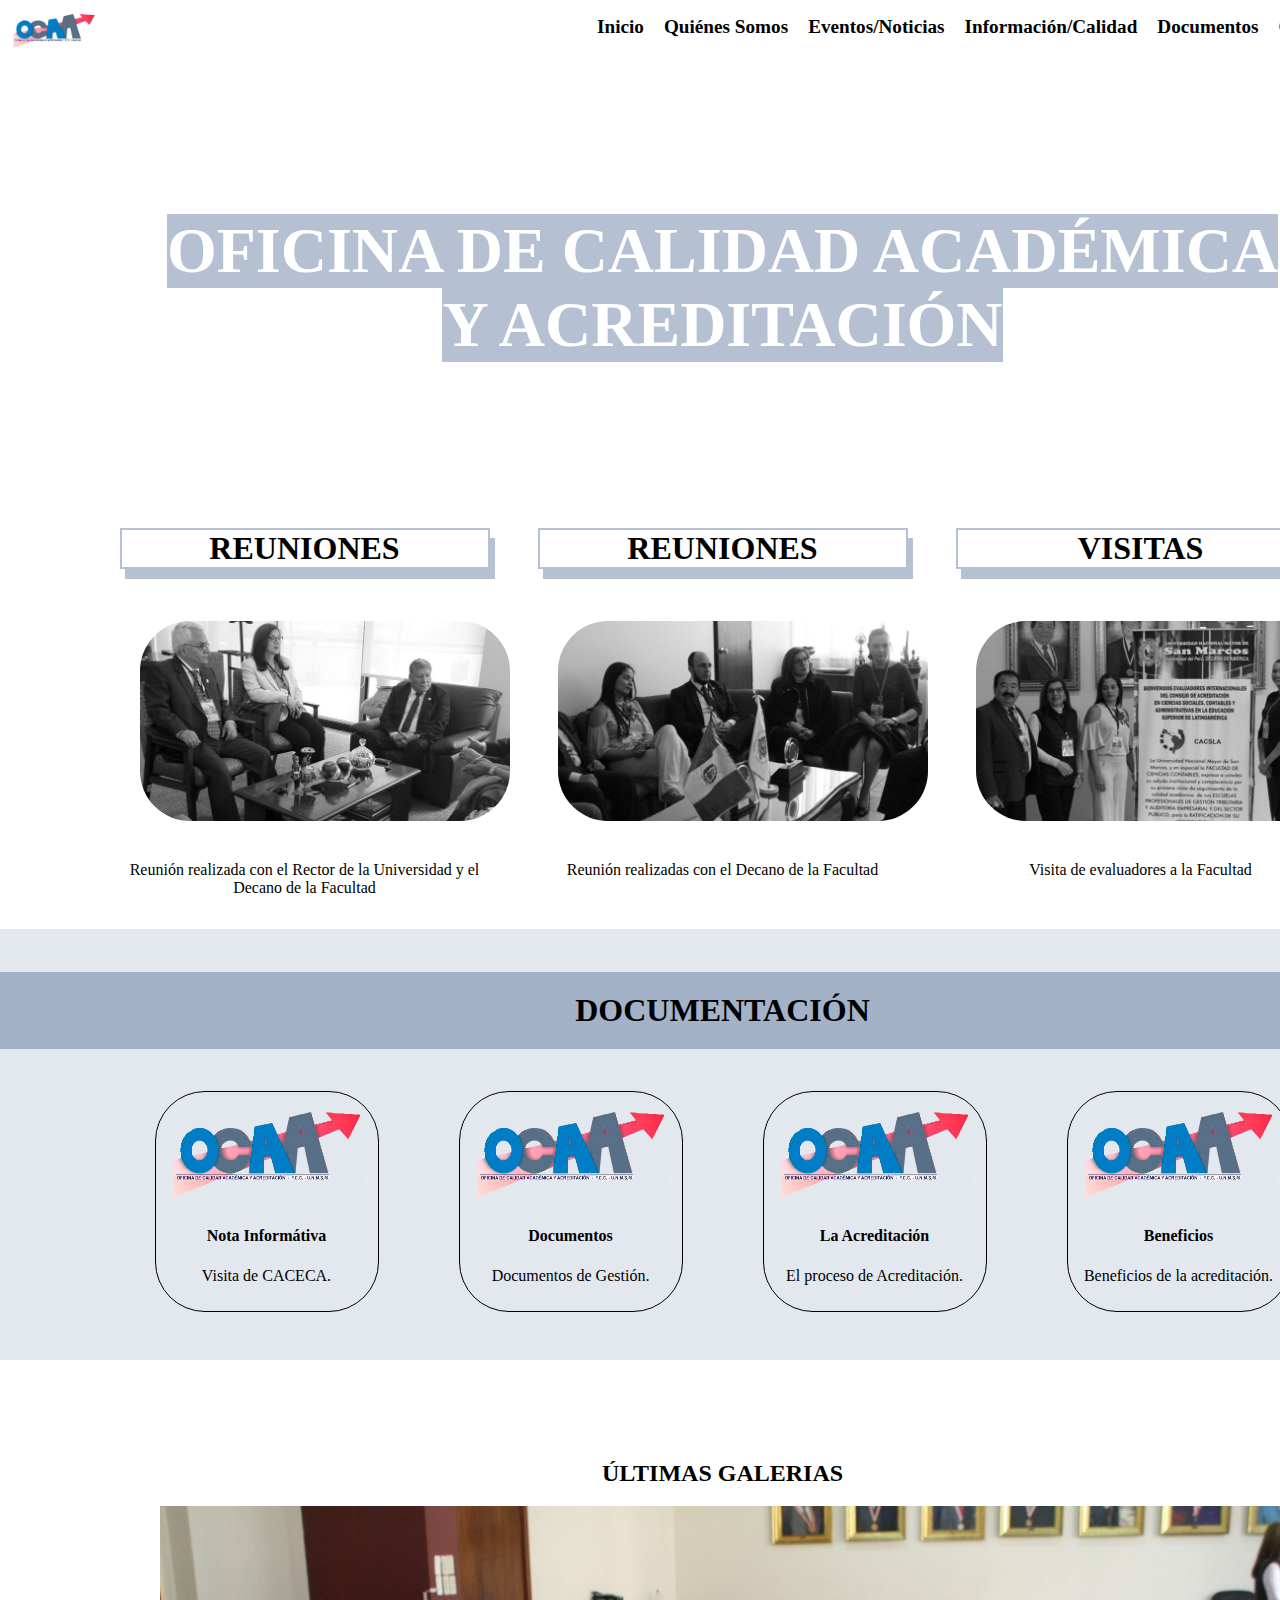
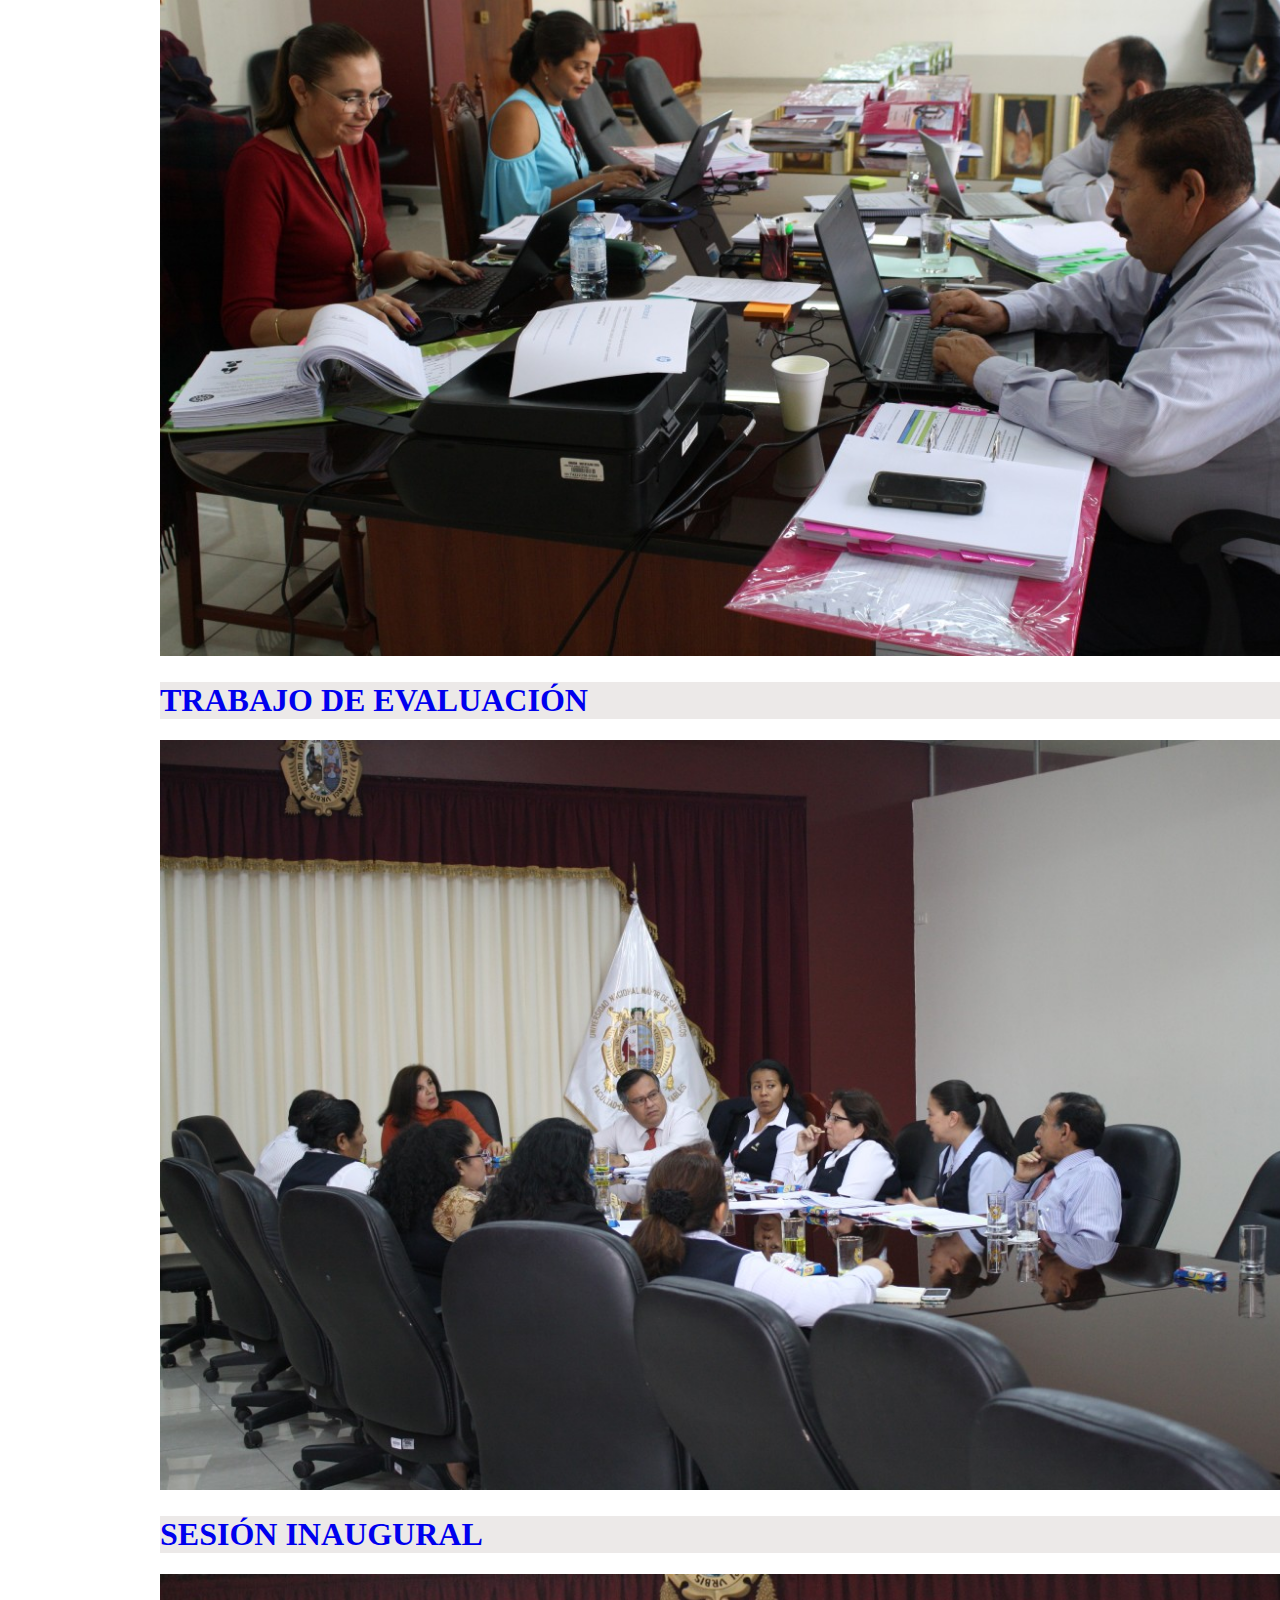
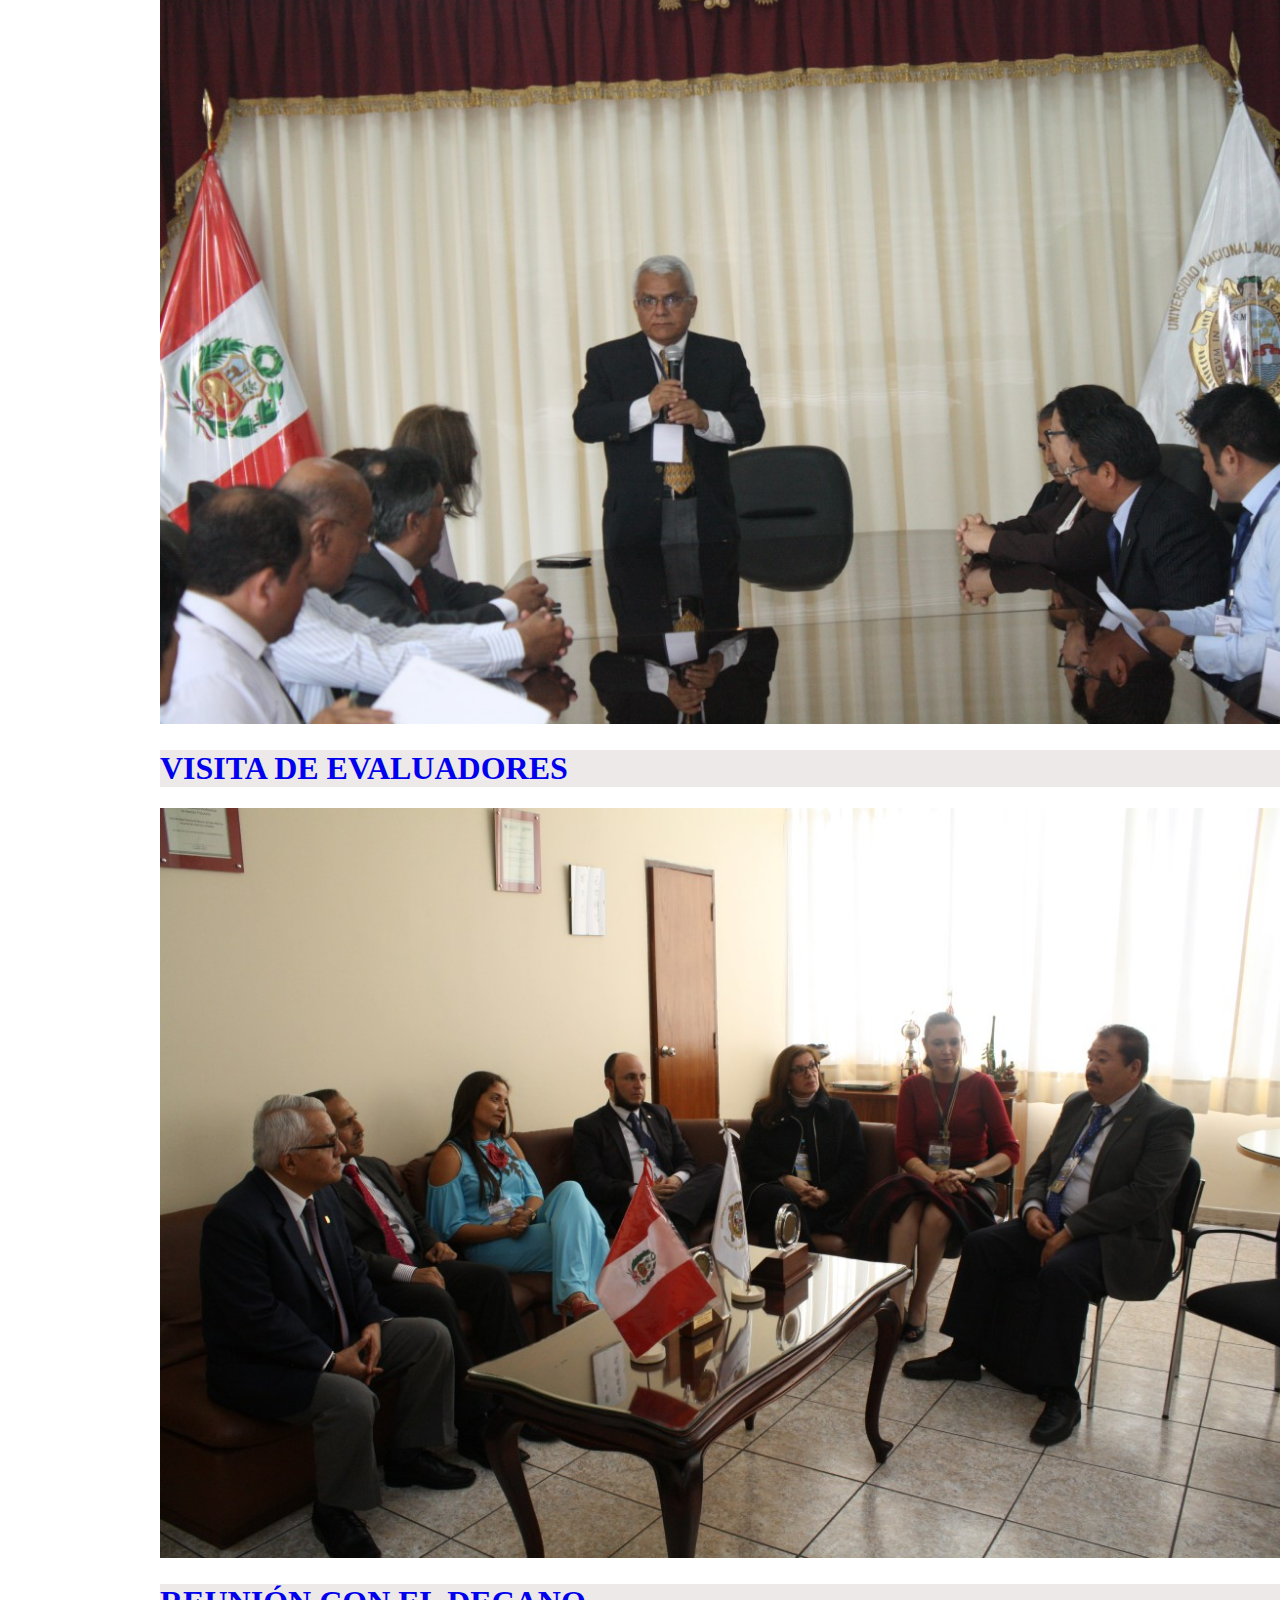
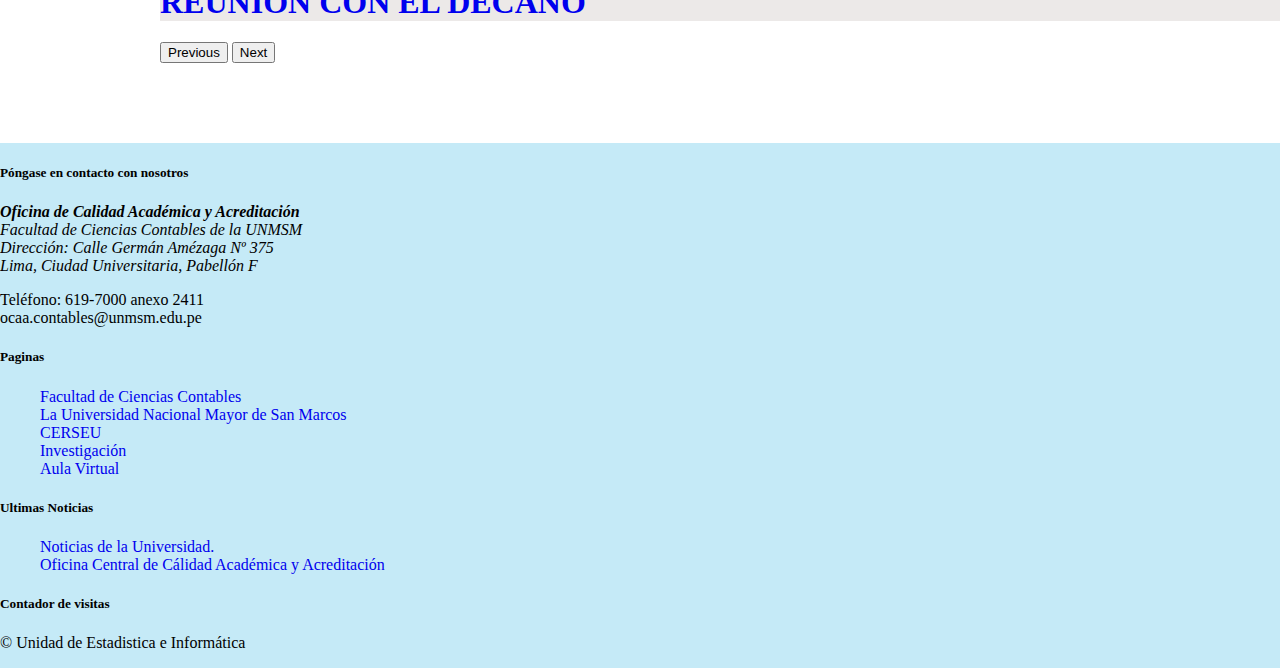
==== commit 8148f9e2: "Taller. Avance" ====
--- a/html/Index.html
+++ b/html/Index.html
@@ -8,7 +8,8 @@
     <title>Oficina de Calidad Académica y Acreditación</title>
     <link rel="stylesheet" href="/css/style.css">
     <link rel="icon" href="/img/logo-occaa.png" type="image/x-icon">
-    <link href="https://cdn.jsdelivr.net/npm/bootstrap@5.0.2/dist/css/bootstrap.min.css" rel="stylesheet" integrity="sha384-EVSTQN3/azprG1Anm3QDgpJLIm9Nao0Yz1ztcQTwFspd3yD65VohhpuuCOmLASjC" crossorigin="anonymous">
+    <link href="https://cdn.jsdelivr.net/npm/bootstrap@5.0.2/dist/css/bootstrap.min.css" rel="stylesheet"
+        integrity="sha384-EVSTQN3/azprG1Anm3QDgpJLIm9Nao0Yz1ztcQTwFspd3yD65VohhpuuCOmLASjC" crossorigin="anonymous">
 
 </head>
 
@@ -90,36 +91,59 @@
                 </div>
             </a>
         </article>
-        <article id="slider-box" class="carousel slide" data-ride="carousel">
-            <h2>ÚLTIMAS GALERIAS</h2>
-            <ol class="carousel-indicators">
-                <li data-target="#slider-box" data-slide-to="0" class="active"></li>
-                <li data-target="#slider-box" data-slide-to="1"></li>
-                <li data-target="#slider-box" data-slide-to="2"></li>
-                <li data-target="#slider-box" data-slide-to="3"></li>
-            </ol>
-            <div class="carousel-inner">
-                <div class="carousel-item active">
-                    <img src="/img/Trabajo evaluacion.jpg" alt="" class="d-block w-100">
-                </div>
-                <div class="carousel-item">
-                    <img src="/img/Reunion con el decano.jpg" alt="" class="d-block w-100">
-                </div>
-                <div class="carousel-item">
-                    <img src="/img/Visita evaluadores.jpg" alt="" class="d-block w-100">
-                </div>
-                <div class="carousel-item">
-                    <img src="/img/Sesion Inugural.jpg" alt="" class="d-block w-100">
-                </div>
-            </div>
-            <a href="#slider-box" class="carousel-control-prev" role="button" data-slide="prev">
-                <span class="carousel-control-prev-icon" aria-hidden="true"></span>
-                <span class="visually-hidden">Anterior</span>
-            </a>
-            <a href="#slider-box" class="carousel-control-next" role="button" data-slide="next">
-                <span class="carousel-control-next-icon" aria-hidden="true"></span>
-                <span class="visually-hidden">Siguiente</span>
-            </a>
+        <article class="picture">
+            <h2 id="title">ÚLTIMAS GALERIAS</h2>
+            <div id="carouselFade" class="carousel slide carousel-fade" data-bs-ride="carousel">
+                <ol class="carousel-indicators">
+                    <li data-bs-target="#carouselFade" data-bs-slide-to="0" class="active"></li>
+                    <li data-bs-target="#carouselFade" data-bs-slide-to="1"></li>
+                    <li data-bs-target="#carouselFade" data-bs-slide-to="2"></li>
+                    <li data-bs-target="#carouselFade" data-bs-slide-to="3"></li>
+                </ol>
+                <div class="carousel-inner">
+                    <div class="carousel-item active" data-bs-intervale="2000">
+                        <a href="#">
+                            <img src="/img/Trabajo evaluacion.jpg" class="d-block w-100" alt="...">
+                            <div class="carousel-caption d-none d-md-block">
+                                <h1>TRABAJO DE EVALUACIÓN</h1>
+                            </div>
+                        </a>
+                    </div>
+                    <div class="carousel-item" data-bs-intervale="2000">
+                        <a href="#">
+                            <img src="/img/Sesion Inugural.jpg" class="d-block w-100" alt="...">
+                            <div class="carousel-caption d-none d-md-block">
+                                <h1>SESIÓN INAUGURAL</h1>
+                            </div>
+                        </a>
+                    </div>
+                    <div class="carousel-item" data-bs-intervale="2000">
+                        <a href="#">
+                            <img src="/img/Visita evaluadores.jpg" class="d-block w-100" alt="...">
+                            <div class="carousel-caption d-none d-md-block">
+                                <h1>VISITA DE EVALUADORES</h1>
+                            </div>
+                        </a>
+                    </div>
+                    <div class="carousel-item">
+                        <a href="#">
+                            <img src="/img/Reunion con el decano.jpg" class="d-block w-100" alt="...">
+                            <div class="carousel-caption d-none d-md-block">
+                                <h1>REUNIÓN CON EL DECANO</h1>
+                            </div>
+                        </a>
+                    </div>
+                    <button class="carousel-control-prev" type="button" data-bs-target="#carouselFade"
+                        data-bs-slide="prev">
+                        <span class="carousel-control-prev-icon" aria-hidden="true"></span>
+                        <span class="visually-hidden">Previous</span>
+                    </button>
+                    <button class="carousel-control-next" type="button" data-bs-target="#carouselFade"
+                        data-bs-slide="next">
+                        <span class="carousel-control-next-icon" aria-hidden="true"></span>
+                        <span class="visually-hidden">Next</span>
+                    </button>
+                </div>
         </article>
     </main>
     <footer>
@@ -217,7 +241,9 @@
     <script src="js/jquery.flexslider.js"></script>
     <script src="js/animate.js"></script>
     <script src="js/custom.js"></script> -->
-    <script src="https://cdn.jsdelivr.net/npm/bootstrap@5.0.2/dist/js/bootstrap.bundle.min.js" integrity="sha384-MrcW6ZMFYlzcLA8Nl+NtUVF0sA7MsXsP1UyJoMp4YLEuNSfAP+JcXn/tWtIaxVXM" crossorigin="anonymous"></script>
+    <script src="https://cdn.jsdelivr.net/npm/bootstrap@5.0.2/dist/js/bootstrap.bundle.min.js"
+        integrity="sha384-MrcW6ZMFYlzcLA8Nl+NtUVF0sA7MsXsP1UyJoMp4YLEuNSfAP+JcXn/tWtIaxVXM"
+        crossorigin="anonymous"></script>
 </body>
 
 </html>--- a/css/style.css
+++ b/css/style.css
@@ -93,7 +93,7 @@
     display: flex;
     flex-direction: row;
     flex-wrap: wrap;
-    gap: 1rem;
+    gap: 3rem;
     justify-content: center;
     text-align: center;
     padding: 1rem 1rem;
@@ -123,9 +123,10 @@
     filter: grayscale(1);
     top: 0;
     width: 100%;
-    height: auto;
+    height: 200px;
     object-fit: cover;
     border-radius: 50px;
+    margin: 20px;
 }
 
 /* section.item:hover > h3{
@@ -150,6 +151,7 @@
 }
 
 .content>h2 {
+    font-weight: bold;
     font-size: 2rem;
     background-color: rgba(163, 178, 199, 100%);
     width: 100%;
@@ -175,17 +177,30 @@
     box-shadow: 5px 10px;
     background-color: white;
 }
+.picture{
+    justify-content: center;
+    align-items: center;
+    padding: 5rem 10rem;
+}
 
 /*PICTURES */
-h2{
-    text-align: center;
-}
-
+.picture h2{
+    text-align: center;
+}
+.picture img{
+    height: 750px;
+}
+.carousel-inner h1{
+    background-color: rgba(217, 211, 210, 50%);
+    font-weight: bold;
+}
+.carousel-item:hover > h1{
+    box-shadow: 5px 10px;;
+}
 /* FOOTER */
 footer {
     grid-area: footer;
-    /* background-color: blue; */
-    padding: 5rem 0;
+    background-color: rgba(140, 213, 240, 0.5);
 }
 
 /* ANIMACIONES */
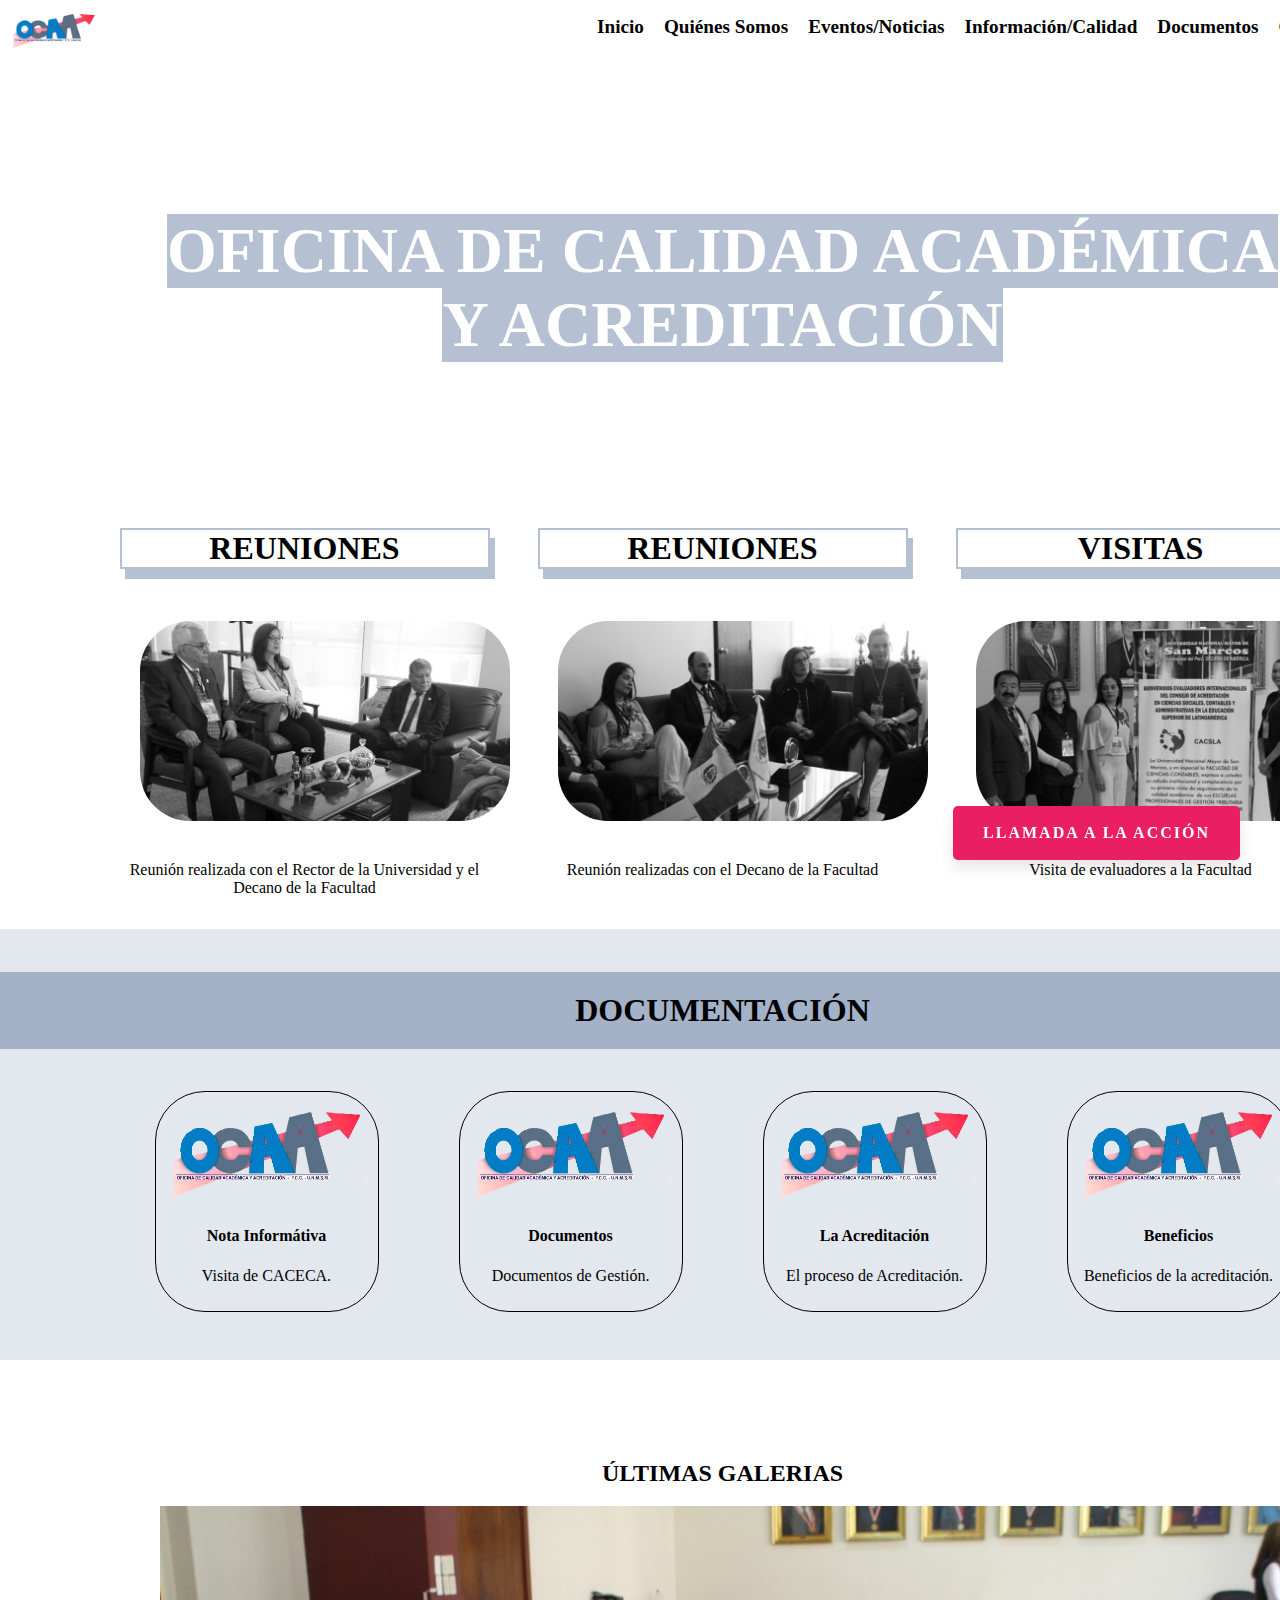
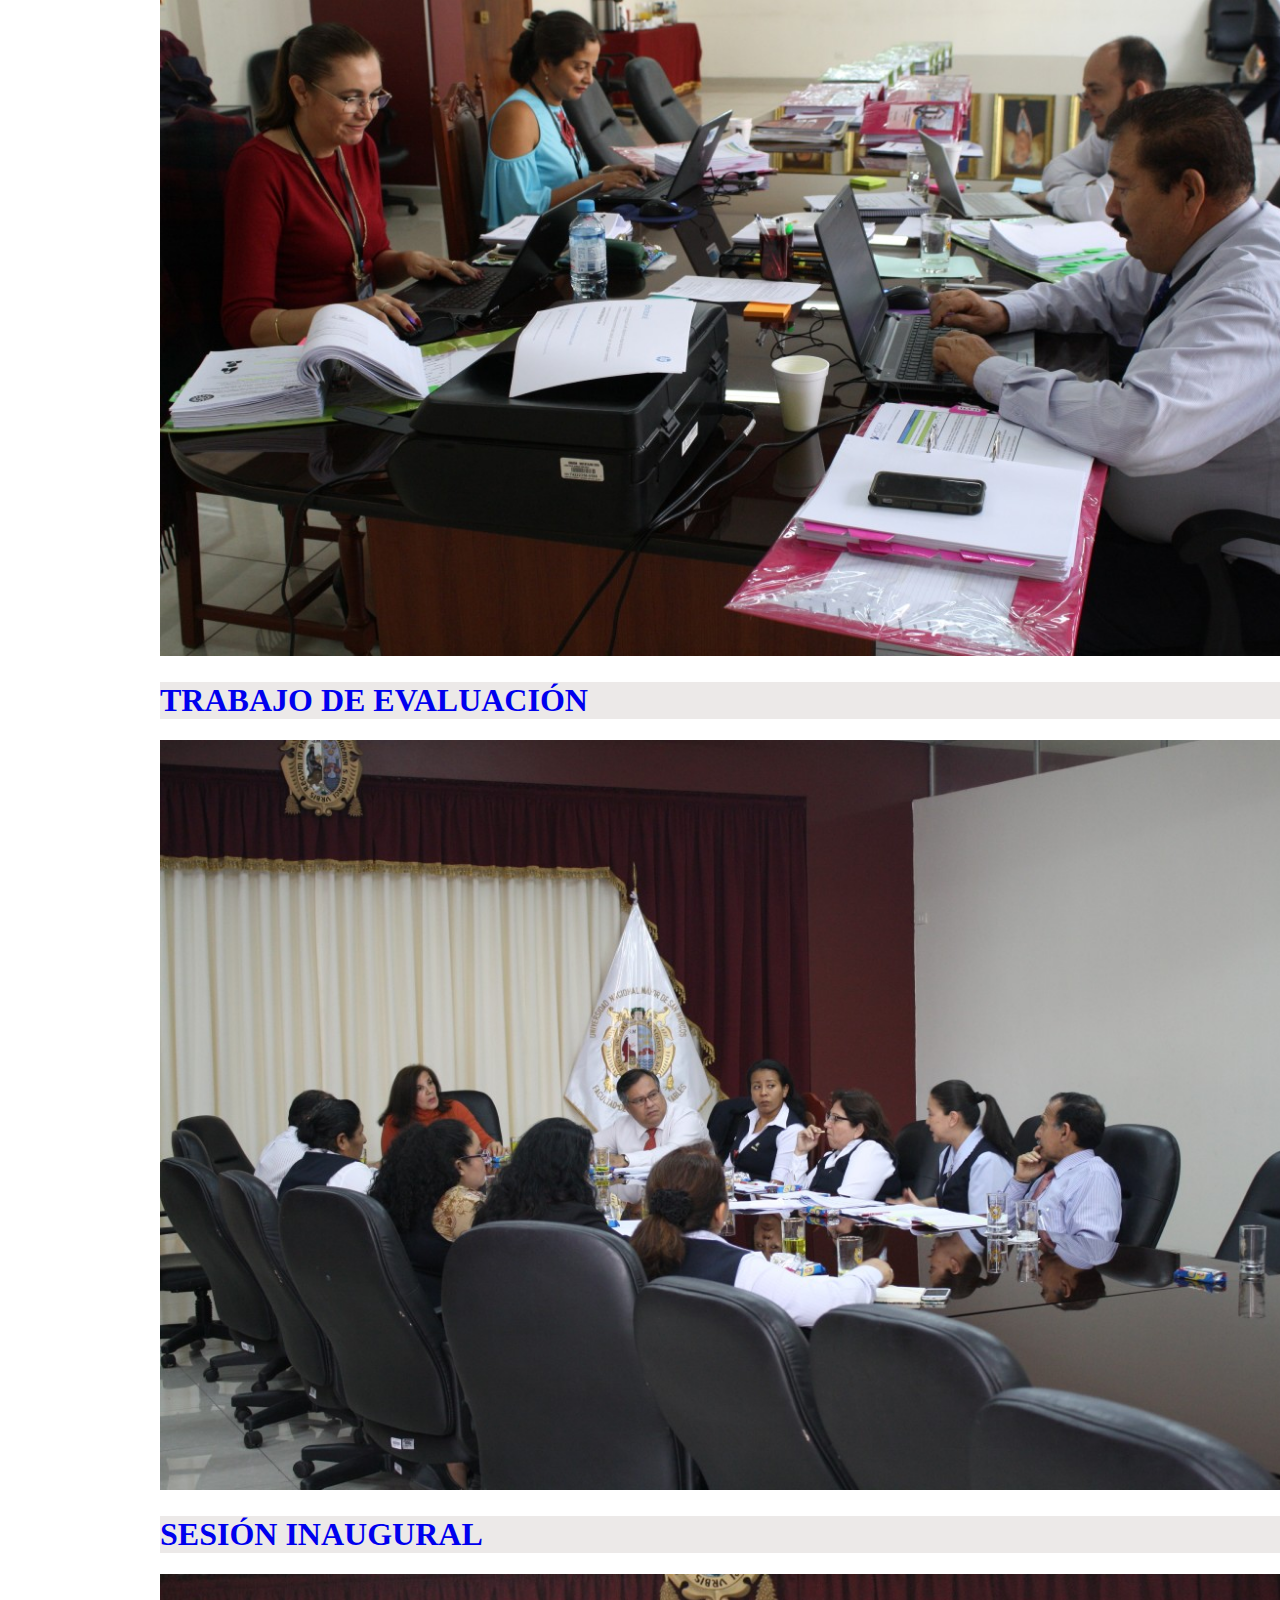
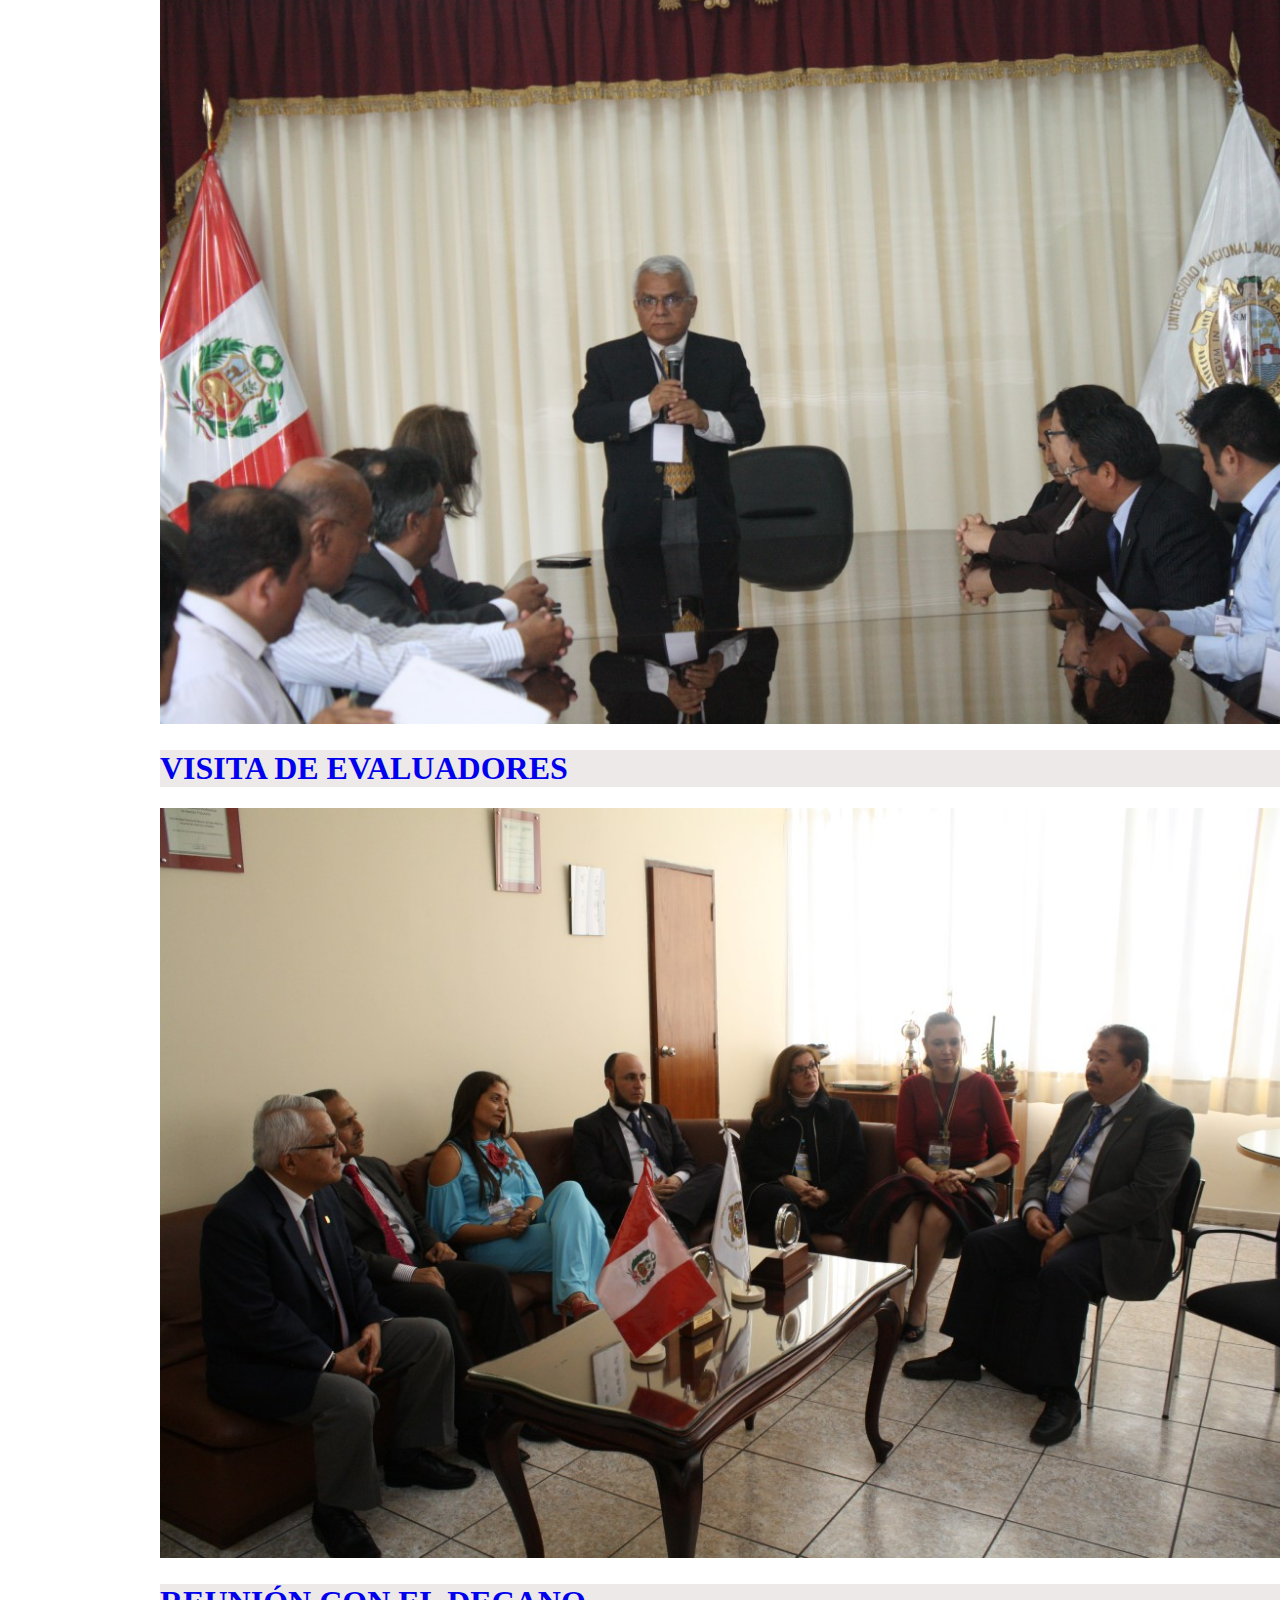
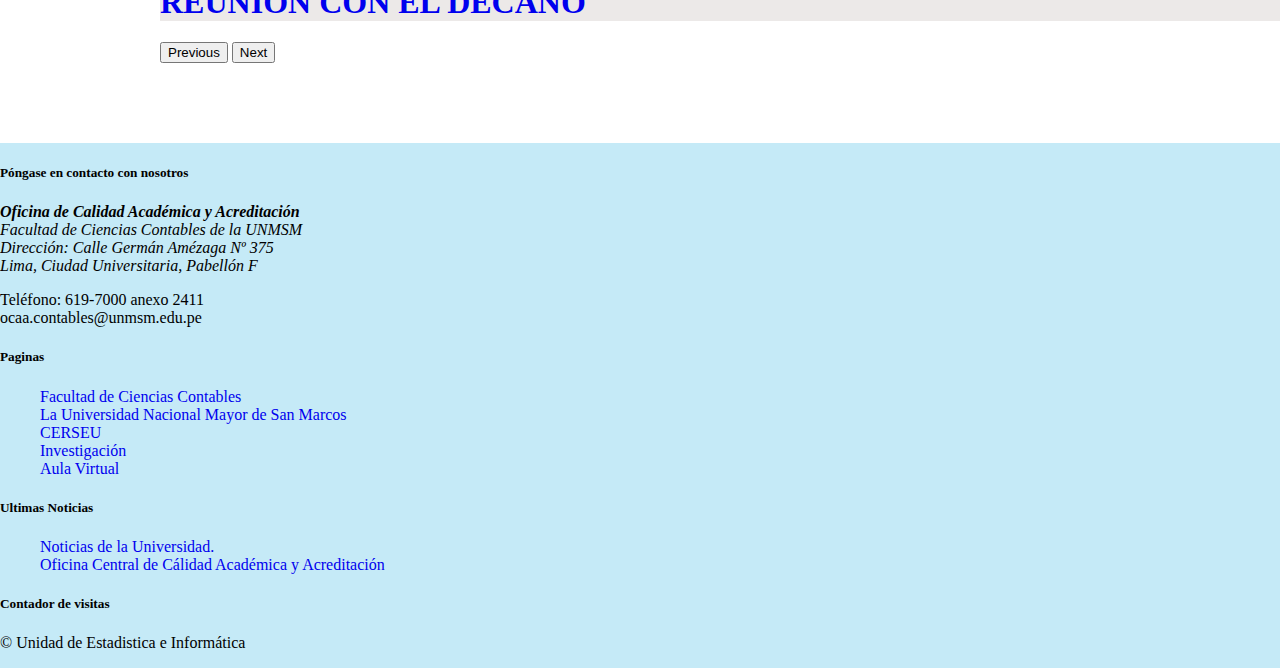
==== commit c60cb956: "Botón Flotante" ====
--- a/html/Index.html
+++ b/html/Index.html
@@ -15,6 +15,7 @@
 
 <body>
     <!-- start header -->
+    <a href="#" class="btn-flotante">Llamada a la acción</a>
     <header>
         <div class="menu">
             <a href="index.html">
--- a/css/style.css
+++ b/css/style.css
@@ -202,40 +202,35 @@
     grid-area: footer;
     background-color: rgba(140, 213, 240, 0.5);
 }
-
-/* ANIMACIONES */
-@keyframes slider {
-    0% {
-        margin-left: 0;
-    }
-
-    20% {
-        margin-left: 0;
-    }
-
-    25% {
-        margin-left: -100%;
-    }
-
-    45% {
-        margin-left: -100%;
-    }
-
-    50% {
-        margin-left: -200%;
-    }
-
-    70% {
-        margin-left: -200%;
-    }
-
-    75% {
-        margin-left: -300%;
-    }
-
-    100% {
-        margin-left: -300%;
-    }
+/* BOTON FLOTANTE */
+.btn-flotante {
+	font-size: 16px; /* Cambiar el tamaño de la tipografia */
+	text-transform: uppercase; /* Texto en mayusculas */
+	font-weight: bold; /* Fuente en negrita o bold */
+	color: #ffffff; /* Color del texto */
+	border-radius: 5px; /* Borde del boton */
+	letter-spacing: 2px; /* Espacio entre letras */
+	background-color: #E91E63; /* Color de fondo */
+	padding: 18px 30px; /* Relleno del boton */
+	position: fixed;
+	bottom: 40px;
+	right: 40px;
+	transition: all 300ms ease 0ms;
+	box-shadow: 0px 8px 15px rgba(0, 0, 0, 0.1);
+	z-index: 99;
+}
+.btn-flotante:hover {
+	background-color: #2c2fa5; /* Color de fondo al pasar el cursor */
+	box-shadow: 0px 15px 20px rgba(0, 0, 0, 0.3);
+	transform: translateY(-7px);
+}
+@media only screen and (max-width: 600px) {
+ 	.btn-flotante {
+		font-size: 14px;
+		padding: 12px 20px;
+		bottom: 20px;
+		right: 20px;
+	}
 }
 
 /* @MEDIA QUERY */
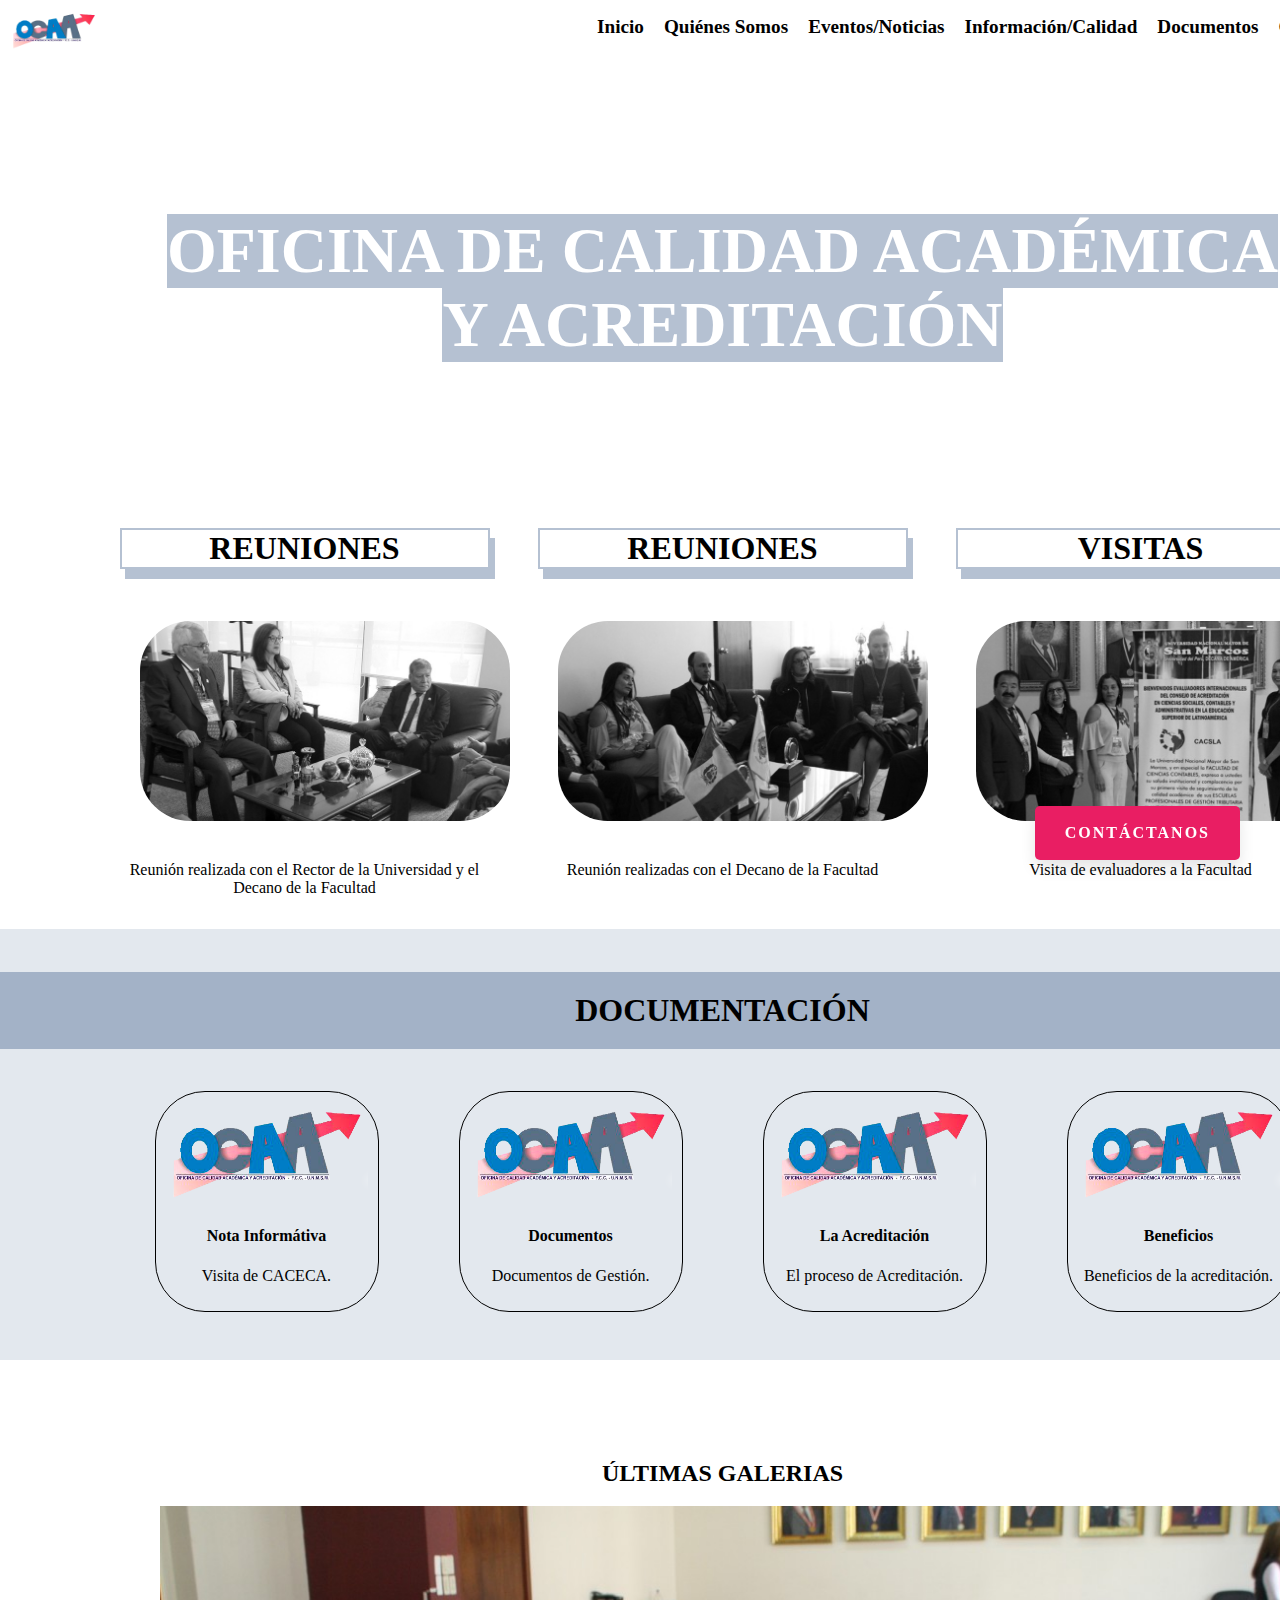
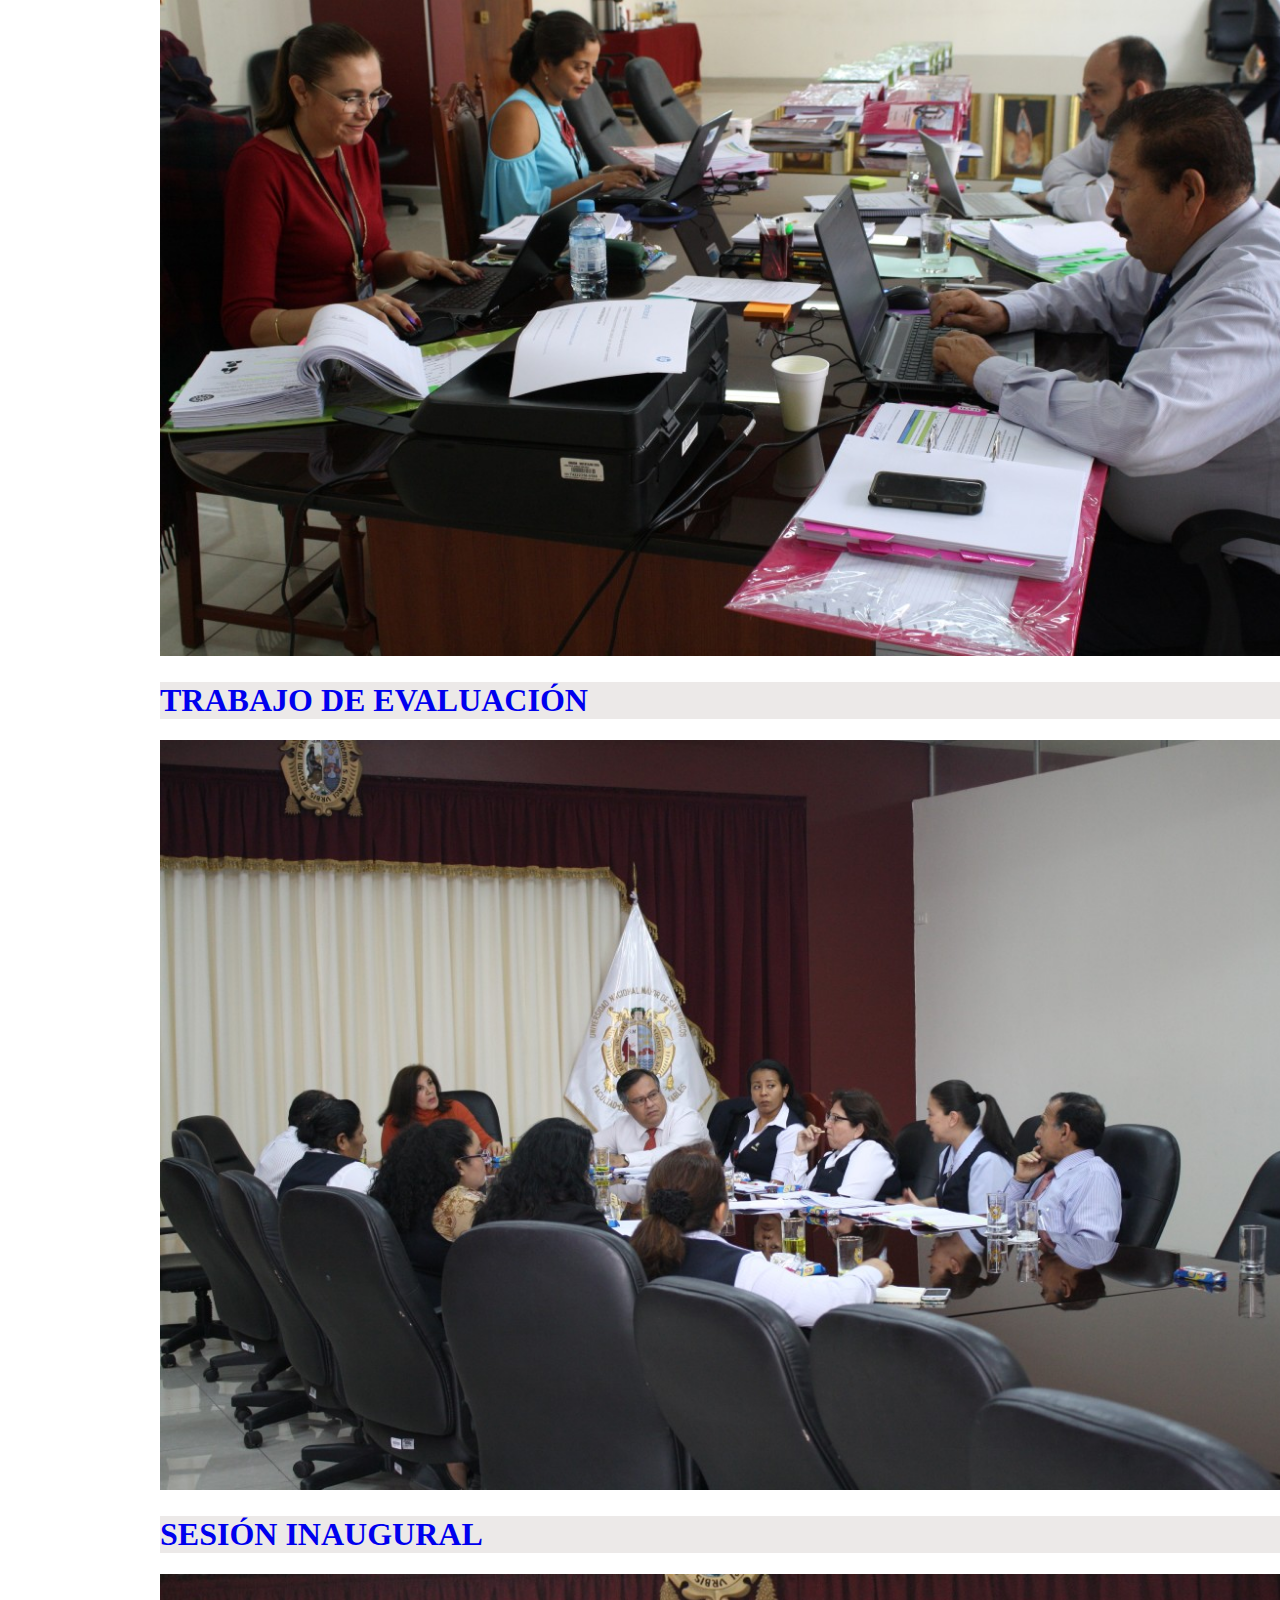
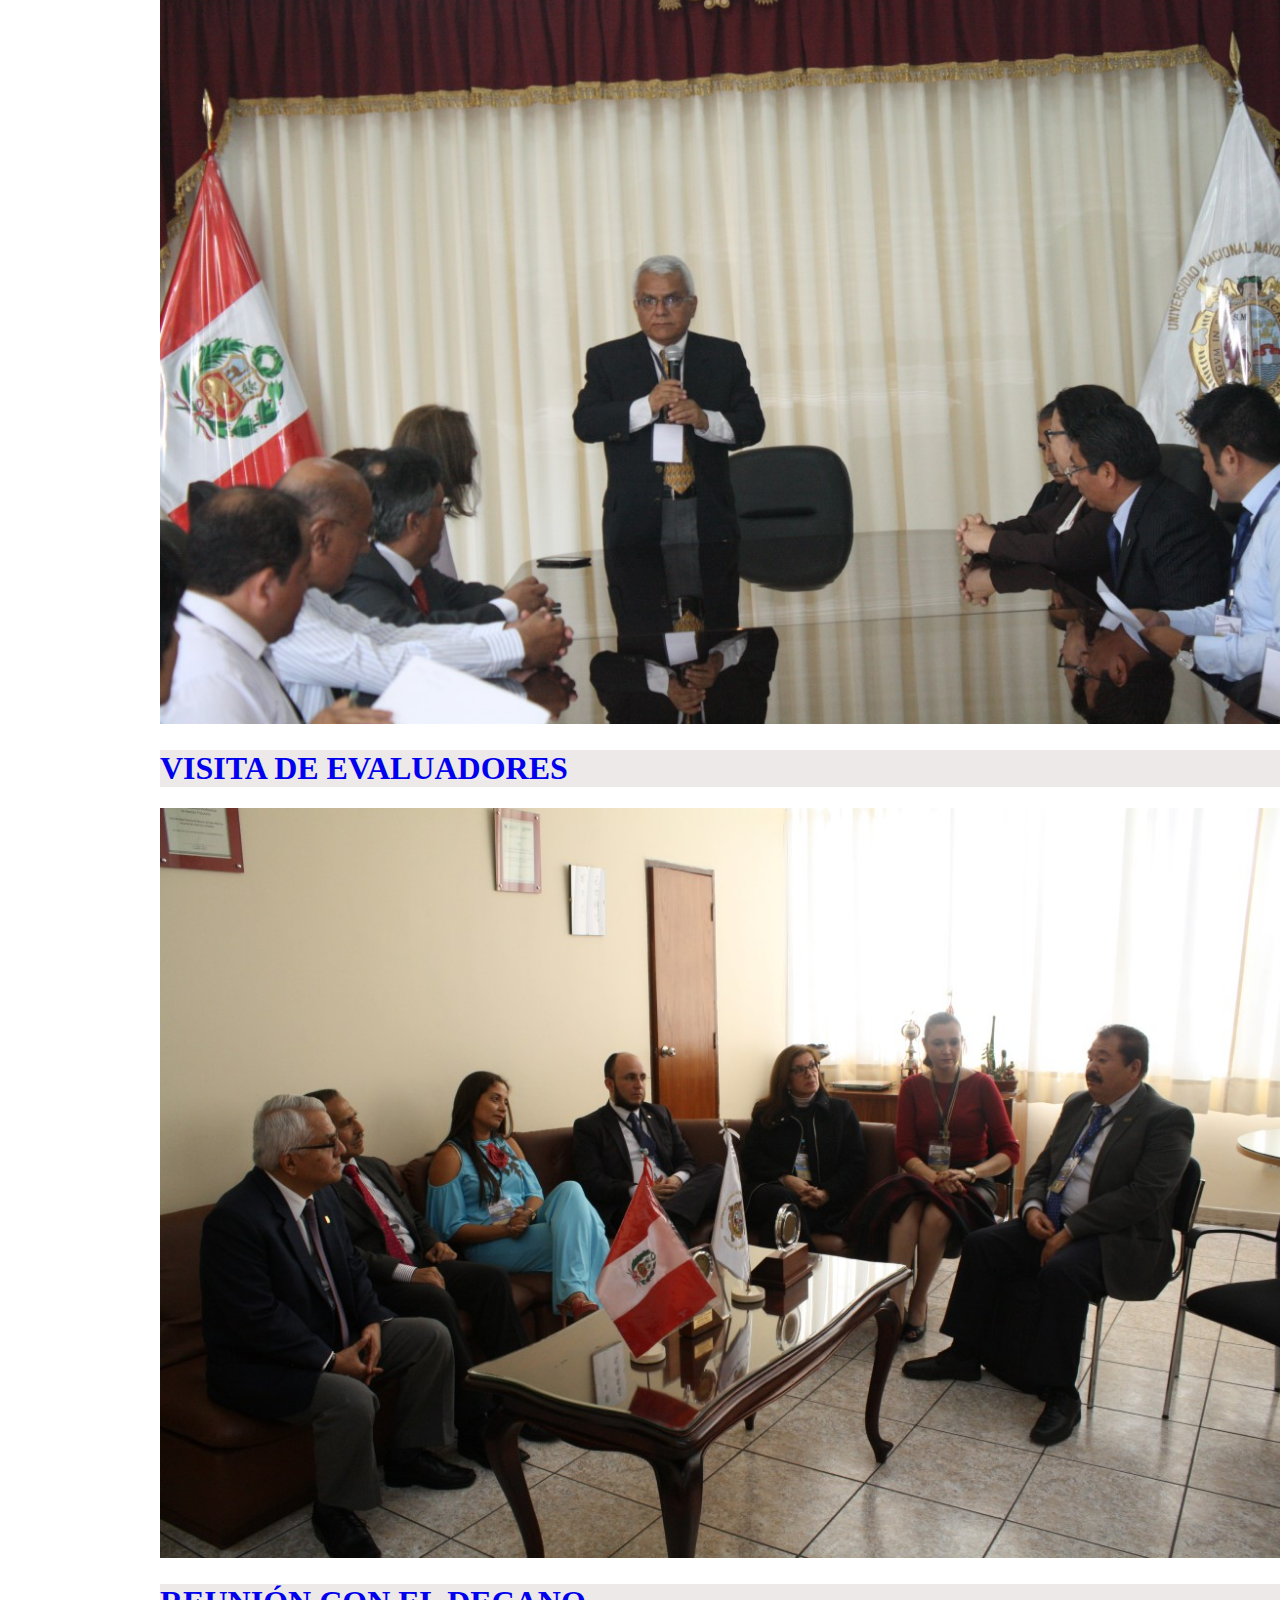
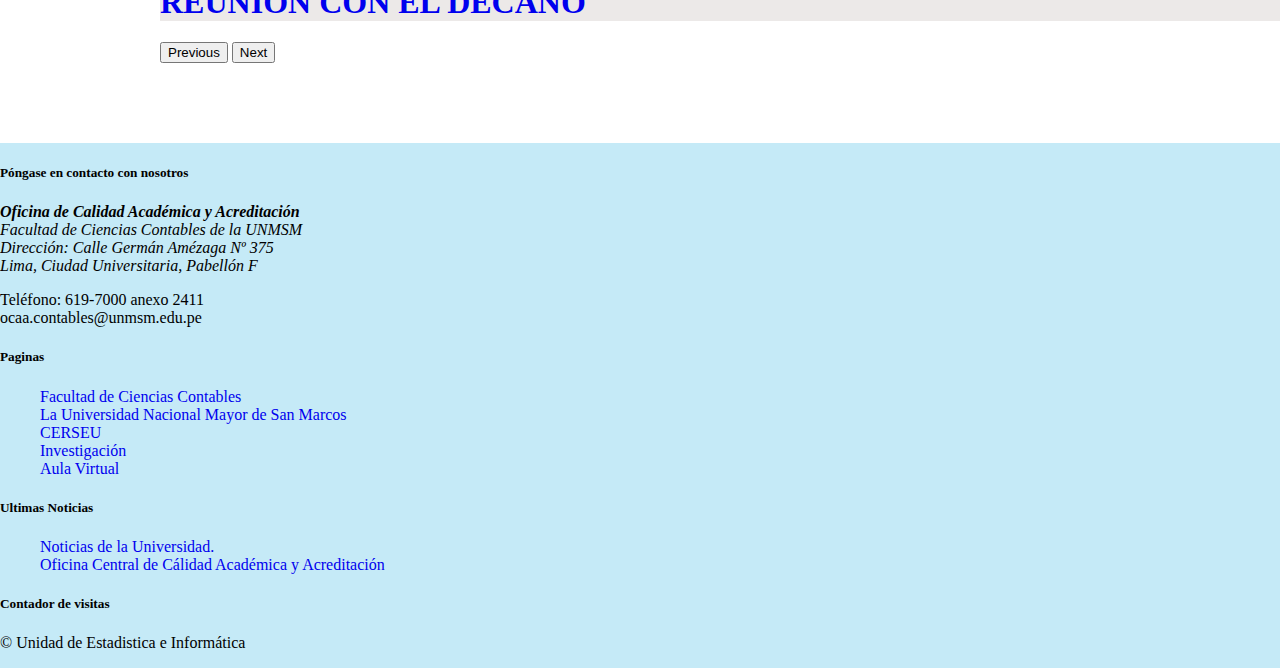
==== commit 60150b2a: "Contáctanos" ====
--- a/html/Index.html
+++ b/html/Index.html
@@ -15,7 +15,7 @@
 
 <body>
     <!-- start header -->
-    <a href="#" class="btn-flotante">Llamada a la acción</a>
+    <a href="#" class="btn-flotante">CONTÁCTANOS</a>
     <header>
         <div class="menu">
             <a href="index.html">
--- a/css/style.css
+++ b/css/style.css
@@ -204,6 +204,7 @@
 }
 /* BOTON FLOTANTE */
 .btn-flotante {
+    text-decoration: none;
 	font-size: 16px; /* Cambiar el tamaño de la tipografia */
 	text-transform: uppercase; /* Texto en mayusculas */
 	font-weight: bold; /* Fuente en negrita o bold */
